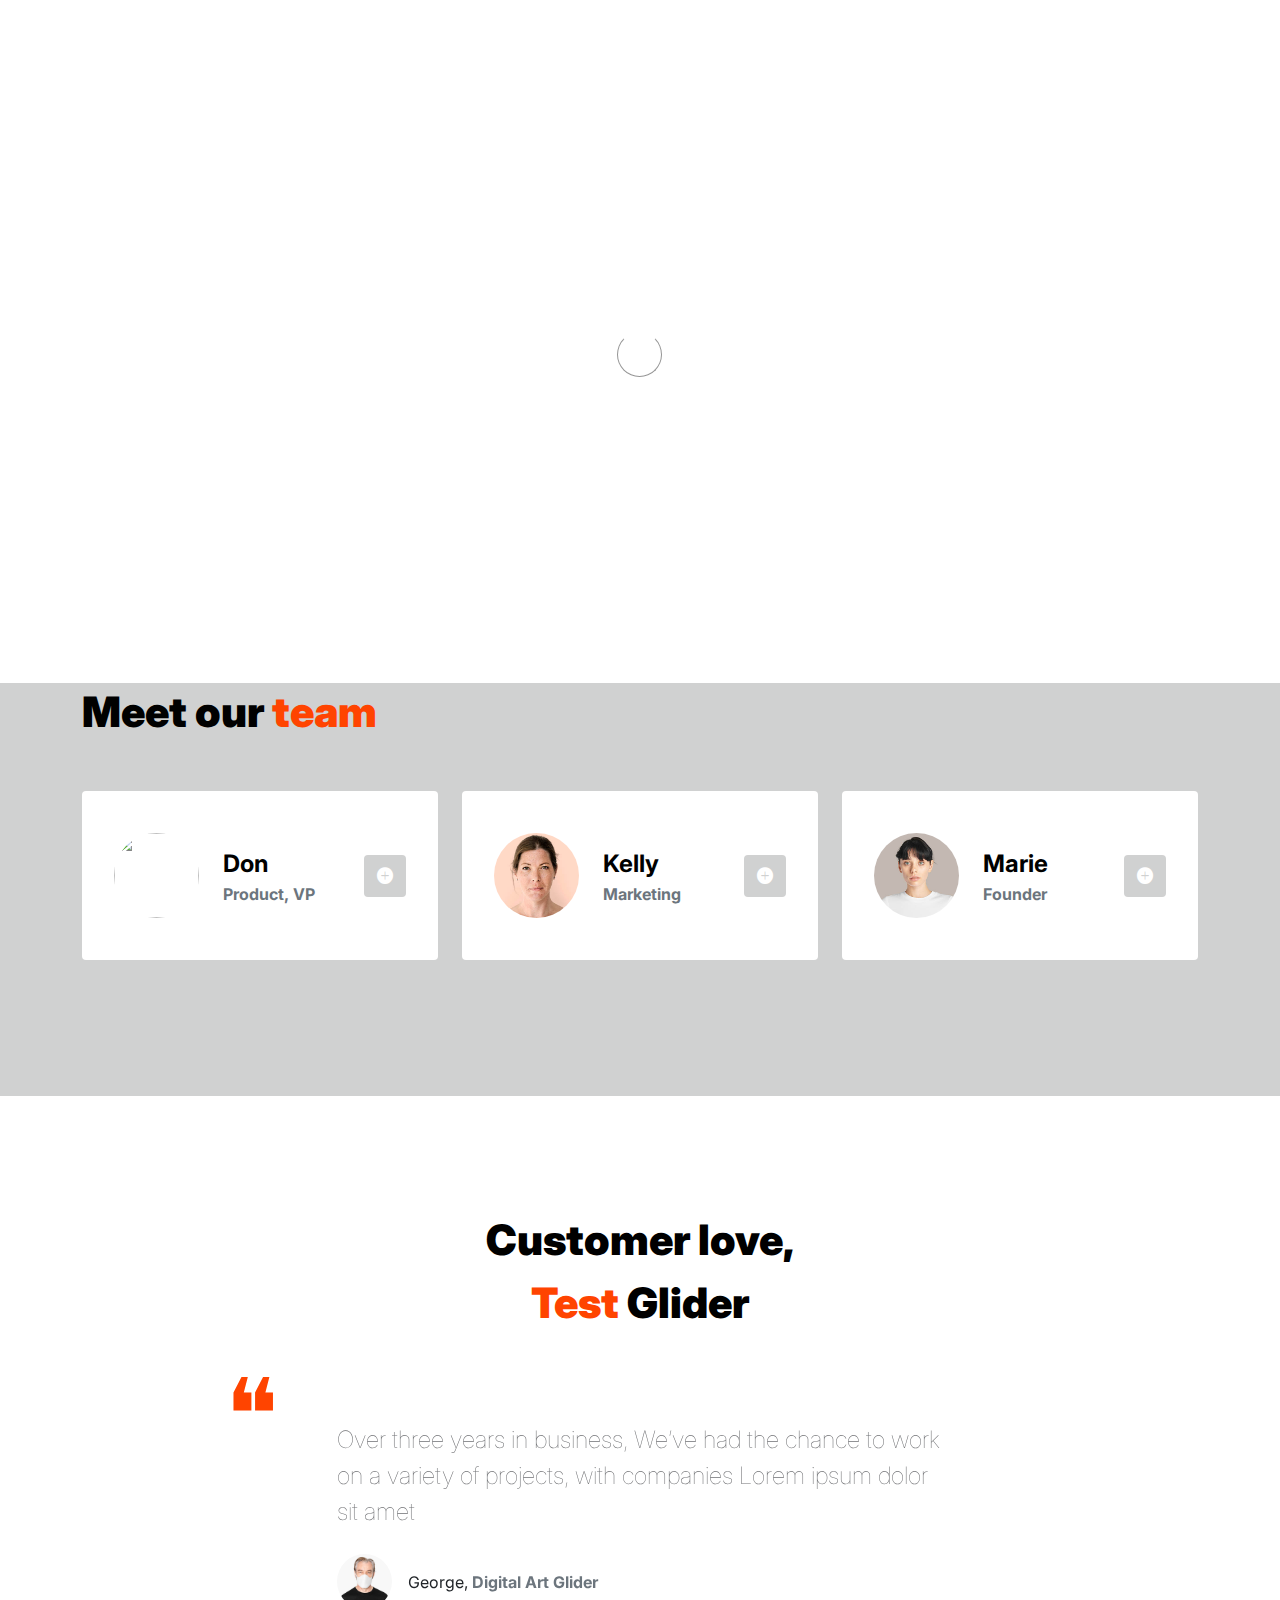
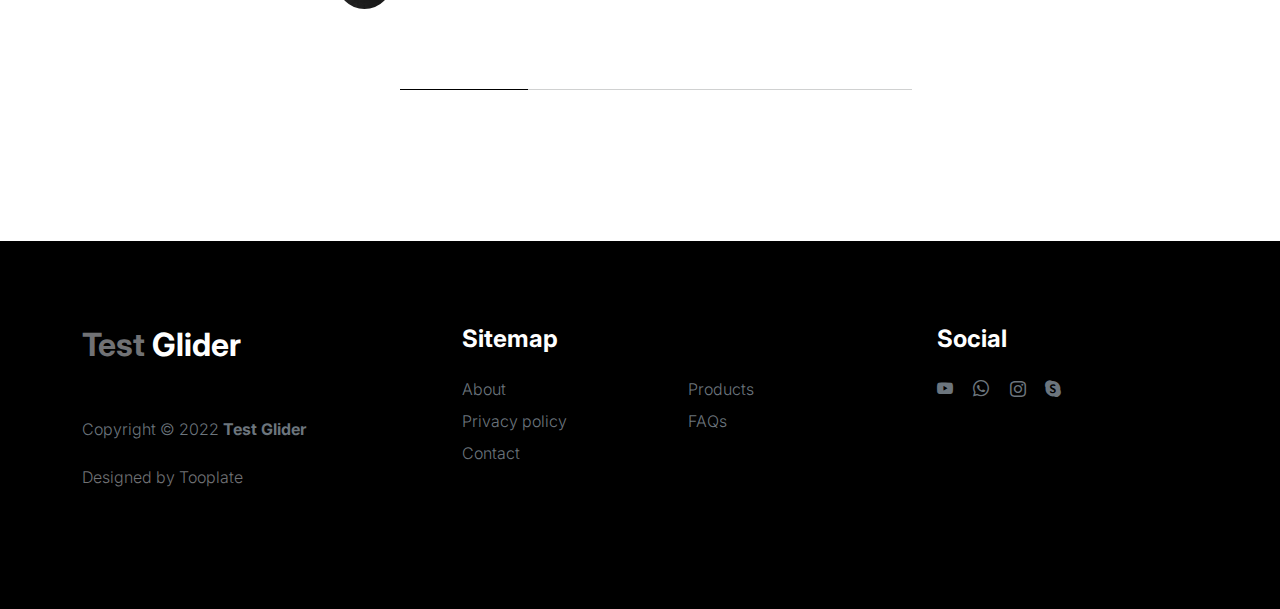
==== about.html @ 8f2f0918 "deneme" ====
<!doctype html>
<html lang="en">
    <head>
        <meta charset="utf-8">
        <meta name="viewport" content="width=device-width, initial-scale=1">

        <meta name="description" content="">
        <meta name="author" content="">

        <title>Tooplate's Test Glider - About Page</title>

        <!-- CSS FILES -->
        <link rel="preconnect" href="https://fonts.googleapis.com">

        <link rel="preconnect" href="https://fonts.gstatic.com" crossorigin>

        <link href="https://fonts.googleapis.com/css2?family=Inter:wght@100;300;400;700;900&display=swap" rel="stylesheet">

        <link href="css/bootstrap.min.css" rel="stylesheet">
        <link href="css/bootstrap-icons.css" rel="stylesheet">

        <link rel="stylesheet" href="css/slick.css"/>

        <link href="css/test-glider.css" rel="stylesheet">
        
<!--

Tooplate 2127 Test Glider

https://www.tooplate.com/view/2127-Test-Glider

-->
    </head>
    
    <body>

        <section class="preloader">
            <div class="spinner">
                <span class="sk-inner-circle"></span>
            </div>
        </section>
    
        <main>

            <nav class="navbar navbar-expand-lg">
                <div class="container">
                    <button class="navbar-toggler" type="button" data-bs-toggle="collapse" data-bs-target="#navbarNav" aria-controls="navbarNav" aria-expanded="false" aria-label="Toggle navigation">
                        <span class="navbar-toggler-icon"></span>
                    </button>

                    <a class="navbar-brand" href="index.html">
                        <strong><span>Test</span> Glider</strong>
                    </a>

                    <div class="d-lg-none">
                        <a href="sign-in.html" class="bi-person custom-icon me-3"></a>

                        <a href="product-detail.html" class="bi-bag custom-icon"></a>
                    </div>

                    <div class="collapse navbar-collapse" id="navbarNav">
                        <ul class="navbar-nav mx-auto">
                            <li class="nav-item">
                                <a class="nav-link" href="index.html">Home</a>
                            </li>

                            <li class="nav-item">
                                <a class="nav-link active" href="about.html">Story</a>
                            </li>

                            <li class="nav-item">
                                <a class="nav-link" href="products.html">Products</a>
                            </li>

                            <li class="nav-item">
                                <a class="nav-link" href="faq.html">FAQs</a>
                            </li>

                            <li class="nav-item">
                                <a class="nav-link" href="contact.html">Contact</a>
                            </li>
                        </ul>

                        <div class="d-none d-lg-block">
                            <a href="sign-in.html" class="bi-person custom-icon me-3"></a>

                            <a href="product-detail.html" class="bi-bag custom-icon"></a>
                        </div>
                    </div>
                </div>
            </nav>

            <header class="site-header section-padding-img site-header-image">
                <div class="container">
                    <div class="row">

                        <div class="col-lg-6 col-12 header-info">
                            <h1>
                                <span class="d-block text-primary">Company</span>
                                <span class="d-block text-dark">Glider</span>
                            </h1>
                        </div>
                    </div>
                </div>

                <img src="images/header/businesspeople-meeting-office-working.jpg" class="header-image img-fluid" alt="">
            </header>

            <section class="team section-padding">
                <div class="container">
                    <div class="row">

                        <div class="col-12">
                            <h2 class="mb-5">Meet our <span>team</span></h2>
                        </div>

                        <div class="col-lg-4 mb-4 col-12">
                            <div class="team-thumb d-flex align-items-center">
                                <img src="https://www.testglider.com/_next/image?url=%2F_next%2Fstatic%2Fmedia%2Fsuggestion-1.b2f52a28.webp&w=96&q=75" class="img-fluid custom-circle-image team-image me-4" alt="">

                                <div class="team-info">
                                    <h5 class="mb-0">Don</h5>
                                    <strong class="text-muted">Product, VP</strong>

                                    <!-- Button trigger modal -->
                                    <button type="button" class="btn custom-modal-btn" data-bs-toggle="modal" data-bs-target="#don">
                                      <i class="bi-plus-circle-fill"></i>
                                    </button>

                                </div>
                            </div>
                        </div>

                        <div class="col-lg-4 mb-4 col-12">
                            <div class="team-thumb d-flex align-items-center">
                                <img src="images/people/portrait-british-woman.jpeg" class="img-fluid custom-circle-image team-image me-4" alt="">

                                <div class="team-info">
                                    <h5 class="mb-0">Kelly</h5>
                                    <strong class="text-muted">Marketing</strong>

                                    <!-- Button trigger modal -->
                                    <button type="button" class="btn custom-modal-btn" data-bs-toggle="modal" data-bs-target="#kelly">
                                      <i class="bi-plus-circle-fill"></i>
                                    </button>
                                </div>
                            </div>
                        </div>

                        <div class="col-lg-4 mb-lg-0 mb-4 col-12">
                            <div class="team-thumb d-flex align-items-center">
                                <img src="images/people/beautiful-woman-face-portrait-brown-background.jpeg" class="img-fluid custom-circle-image team-image me-4" alt="">

                                <div class="team-info">
                                    <h5 class="mb-0">Marie</h5>
                                    <strong class="text-muted">Founder</strong>

                                    <!-- Button trigger modal -->
                                    <button type="button" class="btn custom-modal-btn" data-bs-toggle="modal" data-bs-target="#marie">
                                      <i class="bi-plus-circle-fill"></i>
                                    </button>
                                </div>
                            </div>
                        </div>

                    </div>
                </div>
            </section>

            <section class="testimonial section-padding">
                <div class="container">
                    <div class="row">

                        <div class="col-lg-9 mx-auto col-11">
                            <h2 class="text-center">Customer love, <br> <span>Test</span> Glider</h2>

                            <div class="slick-testimonial">
                                <div class="slick-testimonial-caption">
                                    <p class="lead">Over three years in business, We’ve had the chance to work on a variety of projects, with companies Lorem ipsum dolor sit amet</p>

                                    <div class="slick-testimonial-client d-flex align-items-center mt-4">
                                        <img src="images/people/senior-man-wearing-white-face-mask-covid-19-campaign-with-design-space.jpeg" class="img-fluid custom-circle-image me-3" alt="">

                                        <span>George, <strong class="text-muted">Digital Art Glider</strong></span>
                                    </div>
                                </div>

                                <div class="slick-testimonial-caption">
                                    <p class="lead">Over three years in business, We’ve had the chance to work on a variety of projects, with companies Lorem ipsum dolor sit amet</p>

                                    <div class="slick-testimonial-client d-flex align-items-center mt-4">
                                        <img src="images/people/beautiful-woman-face-portrait-brown-background.jpeg" class="img-fluid custom-circle-image me-3" alt="">

                                        <span>Sandar, <strong class="text-muted">Zoom Glider Idea</strong></span>
                                    </div>
                                </div>

                                <div class="slick-testimonial-caption">
                                    <p class="lead">Over three years in business, We’ve had the chance to work on a variety of projects, with companies Lorem ipsum dolor sit amet</p>

                                    <div class="slick-testimonial-client d-flex align-items-center mt-4">
                                        <img src="images/people/portrait-british-woman.jpeg" class="img-fluid custom-circle-image me-3" alt="">

                                        <span>Marie, <strong class="text-muted">Art Glider Design</strong></span>
                                    </div>
                                </div>

                                <div class="slick-testimonial-caption">
                                    <p class="lead">Over three years in business, We’ve had the chance to work on a variety of projects, with companies Lorem ipsum dolor sit amet</p>

                                    <div class="slick-testimonial-client d-flex align-items-center mt-4">
                                        <img src="images/people/woman-wearing-mask-face-closeup-covid-19-green-background.jpeg" class="img-fluid custom-circle-image me-3" alt="">

                                        <span>Catherine, <strong class="text-muted">Dress Glider</strong></span>
                                    </div>
                                </div>
                            </div>
                        </div>

                    </div>
                </div>
            </section>

        </main>

        <footer class="site-footer">
            <div class="container">
                <div class="row">

                    <div class="col-lg-3 col-10 me-auto mb-4">
                        <h4 class="text-white mb-3"><a href="index.html">Test</a> Glider</h4>
                        <p class="copyright-text text-muted mt-lg-5 mb-4 mb-lg-0">Copyright © 2022 <strong>Test Glider</strong></p>
                        <br>
                        <p class="copyright-text">Designed by <a href="https://www.tooplate.com/" target="_blank">Tooplate</a></p>
                    </div>

                    <div class="col-lg-5 col-8">
                        <h5 class="text-white mb-3">Sitemap</h5>

                        <ul class="footer-menu d-flex flex-wrap">
                            <li class="footer-menu-item"><a href="about.html" class="footer-menu-link">About</a></li>

                            <li class="footer-menu-item"><a href="#" class="footer-menu-link">Products</a></li>

                            <li class="footer-menu-item"><a href="#" class="footer-menu-link">Privacy policy</a></li>

                            <li class="footer-menu-item"><a href="#" class="footer-menu-link">FAQs</a></li>

                            <li class="footer-menu-item"><a href="#" class="footer-menu-link">Contact</a></li>
                        </ul>
                    </div>

                    <div class="col-lg-3 col-4">
                        <h5 class="text-white mb-3">Social</h5>

                        <ul class="social-icon">

                            <li><a href="#" class="social-icon-link bi-youtube"></a></li>

                            <li><a href="#" class="social-icon-link bi-whatsapp"></a></li>

                            <li><a href="#" class="social-icon-link bi-instagram"></a></li>

                            <li><a href="#" class="social-icon-link bi-skype"></a></li>
                        </ul>
                    </div>

                </div>
            </div>
        </footer>

        <!-- TEAM MEMBER MODAL -->
        <div class="modal fade" id="don" tabindex="-1" aria-labelledby="exampleModalLabel" aria-hidden="true">
            <div class="modal-dialog modal-dialog-centered modal-lg">
                <div class="modal-content border-0">
                    <div class="modal-header flex-column">
                        <h3 class="modal-title" id="exampleModalLabel">Don Haruko</h3>

                        <h6 class="text-muted">Product, VP</h6>

                        <button type="button" class="btn-close" data-bs-dismiss="modal" aria-label="Close"></button>
                    </div>

                    <div class="modal-body">
                        <h5 class="mb-4">Over three years in business had the chance to work on variety of projects, with companies</h5>

                        <div class="row mb-4">
                            <div class="col-lg-6 col-12">
                                <p>Lorem ipsum dolor sit amet, consectetur adipiscing elit, sed do eiusmod tempor incididunt ut labore et dolore magna aliqua.</p>
                            </div>

                            <div class="col-lg-6 col-12">
                                <p>Incididunt ut labore et dolore magna aliqua. Quis ipsum suspendisse commodo viverra.</p>
                            </div>
                        </div>

                        <ul class="social-icon">
                            <li class="me-3"><strong>Where to find?</strong></li>

                            <li><a href="#" class="social-icon-link bi-youtube"></a></li>

                            <li><a href="#" class="social-icon-link bi-whatsapp"></a></li>

                            <li><a href="#" class="social-icon-link bi-instagram"></a></li>
                        </ul>
                    </div>
                </div>

            </div>
        </div>

        <!-- TEAM MEMBER MODAL -->
        <div class="modal fade" id="kelly" tabindex="-1" aria-labelledby="exampleModalLabel" aria-hidden="true">
            <div class="modal-dialog modal-dialog-centered modal-lg">
                <div class="modal-content border-0">
                    <div class="modal-header flex-column">
                        <h3 class="modal-title" id="exampleModalLabel">Kelly Lisa</h3>

                        <h6 class="text-muted">Global, Head of Marketing</h6>

                        <button type="button" class="btn-close" data-bs-dismiss="modal" aria-label="Close"></button>
                    </div>

                    <div class="modal-body">
                        <h5 class="mb-4">Over three years in business had the chance to work on variety of projects, with companies</h5>

                        <div class="row mb-4">
                            <div class="col-lg-6 col-12">
                                <p>Lorem ipsum dolor sit amet, consectetur adipiscing elit, sed do eiusmod tempor incididunt ut labore et dolore magna aliqua.</p>
                            </div>

                            <div class="col-lg-6 col-12">
                                <p>Incididunt ut labore et dolore magna aliqua. Quis ipsum suspendisse commodo viverra.</p>
                            </div>
                        </div>

                        <ul class="social-icon">
                            <li class="me-3"><strong>Where to find?</strong></li>

                            <li><a href="#" class="social-icon-link bi-facebook"></a></li>

                            <li><a href="#" class="social-icon-link bi-instagram"></a></li>
                        </ul>
                    </div>
                </div>

            </div>
        </div>

        <!-- TEAM MEMBER MODAL -->
        <div class="modal fade" id="marie" tabindex="-1" aria-labelledby="exampleModalLabel" aria-hidden="true">
            <div class="modal-dialog modal-dialog-centered modal-lg">
                <div class="modal-content border-0">
                    <div class="modal-header flex-column">
                        <h3 class="modal-title" id="exampleModalLabel">Marie Sam</h3>

                        <h6 class="text-muted">Founder & CEO</h6>

                        <button type="button" class="btn-close" data-bs-dismiss="modal" aria-label="Close"></button>
                    </div>

                    <div class="modal-body">
                        <h5 class="mb-4">Over three years in business had the chance to work on variety of projects, with companies</h5>

                        <div class="row mb-4">
                            <div class="col-lg-6 col-12">
                                <p>Lorem ipsum dolor sit amet, consectetur adipiscing elit, sed do eiusmod tempor incididunt ut labore et dolore magna aliqua.</p>
                            </div>

                            <div class="col-lg-6 col-12">
                                <p>Incididunt ut labore et dolore magna aliqua. Quis ipsum suspendisse commodo viverra.</p>
                            </div>
                        </div>

                        <ul class="social-icon">
                            <li class="me-3"><strong>Where to find?</strong></li>

                            <li><a href="#" class="social-icon-link bi-twitter"></a></li>

                            <li><a href="#" class="social-icon-link bi-linkedin"></a></li>

                            <li><a href="#" class="social-icon-link bi-envelope"></a></li>
                        </ul>
                    </div>
                </div>

            </div>
        </div>

        <!-- JAVASCRIPT FILES -->
        <script src="js/jquery.min.js"></script>
        <script src="js/bootstrap.bundle.min.js"></script>
        <script src="js/Headroom.js"></script>
        <script src="js/jQuery.headroom.js"></script>
        <script src="js/slick.min.js"></script>
        <script src="js/custom.js"></script>

    </body>
</html>
---- css/test-glider.css ----
/*

Tooplate 2127 Test Glider

https://www.tooplate.com/view/2127-Test-Glider

*/


/*---------------------------------------
  CUSTOM PROPERTIES ( VARIABLES )             
-----------------------------------------*/
:root {
  --white-color:                #FFFFFF;
  --primary-color:              #FF4400;
  --section-bg-color:           #f0f8ff;
  --dark-color:                 #000000;
  --grey-color:                 #d0d1d1;
  --p-color:                    #717275;

  --body-font-family:           'Inter', sans-serif;

  --h5-font-size:               24px;
  --p-font-size:                20px;
  --copyright-text-font-size:   16px;
  --product-link-font-size:     14px;
  --custom-link-font-size:      12px;

  --font-weight-thin:           100;
  --font-weight-light:          300;
  --font-weight-normal:         400;
  --font-weight-bold:           700;
  --font-weight-black:          900;
}

body,
html {
  height: 100%;
}

html {
  scroll-behavior: smooth;
}

@media screen and (prefers-reduced-motion: reduce) {
  html {
    scroll-behavior: auto;
  }
}

body {
    background: var(--white-color);
    font-family: var(--body-font-family);    
    position: relative;
}

/*---------------------------------------
  TYPOGRAPHY               
-----------------------------------------*/

h2,
h3,
h4,
h5,
h6 {
  color: var(--dark-color);
  line-height: inherit;
}

h1,
h2,
h3,
h4,
h5,
h6 {
  font-weight: var(--font-weight-bold);
}

h1,
h2 {
  font-weight: var(--font-weight-black);
}

h1 {
  font-size: 64px;
  line-height: normal;
}

h2 {
  font-size: 42px;
}

h3 {
  font-size: 36px;
}

h4 {
  font-size: 32px;
}

h5 {
  font-size: 24px;
}

h6 {
  font-size: 20px;
}

p {
  color: var(--p-color);
  font-size: var(--p-font-size);
  font-weight: var(--font-weight-light);
}

a, 
button {
  touch-action: manipulation;
  transition: all 0.3s;
}

a {
  color: var(--p-color);
  text-decoration: none;
}

a:hover {
  color: var(--primary-color);
}

.text-primary {
  color: var(--primary-color) !important;
}

::selection {
  background: var(--primary-color);
  color: var(--white-color);
}

/*---------------------------------------
  CUSTOM LINK               
-----------------------------------------*/
.custom-link {
  color: var(--p-color);
  font-size: var(--custom-link-font-size);
  font-weight: var(--font-weight-bold);
  text-transform: uppercase;
  position: relative;
}

.custom-link i {
  position: absolute;
  opacity: 0;
  bottom: 0;
  left: 100%;
  transition: all 0.3s;
  line-height: normal;
}

.custom-link:hover i {
  opacity: 1;
  left: 101%;
}

.lead {
  font-size: 1.5rem;
  font-weight: var(--font-weight-thin);
}

b,
strong {
  font-weight: var(--font-weight-bold);
}

/*---------------------------------------
  PRE LOADER               
-----------------------------------------*/
.preloader {
  position: fixed;
  top: 0;
  left: 0;
  width: 100%;
  height: 100%;
  z-index: 99999;
  display: flex;
  flex-flow: row nowrap;
  justify-content: center;
  align-items: center;
  background: none repeat scroll 0 0 var(--white-color);
}

.spinner {
  border: 1px solid transparent;
  border-radius: 5px;
  position: relative;
}

.spinner::before {
  content: '';
  box-sizing: border-box;
  position: absolute;
  top: 50%;
  left: 50%;
  width: 45px;
  height: 45px;
  margin-top: -10px;
  margin-left: -23px;
  border-radius: 50%;
  border: 1px solid #959595;
  border-top-color: var(--white-color);
  animation: spinner .9s linear infinite;
}

@keyframes spinner {
  to {transform: rotate(360deg);}
}

/*---------------------------------------
  CUSTOM BUTTON & ICON              
-----------------------------------------*/
.custom-btn {
  background: var(--dark-color);
  border-radius: 50px;
  color: var(--white-color);
  font-size: var(--copyright-text-font-size);
  text-transform: uppercase;
  padding: 16.50px 20px;
}

.social-btn {
  background: transparent;
  border: 1px solid var(--grey-color);
  color: var(--dark-color);
  text-transform: none;
}

.social-btn:hover {
  border-color: transparent;
}

.cart-form-select {
  border-radius: 0;
  padding-top: 15px;
  padding-bottom: 15px;
}

.cart-btn {
  border-radius: 0;
  width: 100%;
  font-size: var(--product-link-font-size);
}

.custom-btn:hover,
.slick-slideshow .custom-btn:hover {
  background: var(--primary-color);
  color: var(--white-color);
}

.custom-icon {
  color: var(--p-color);
  font-size: 24px;
}

.custom-icon {
  display: inline-block;
  vertical-align: middle;
}

.bi-bag.custom-icon {
  font-size: 17px;
}

.featured-icon {
  color: var(--grey-color);
  font-size: 52px;
}

/*---------------------------------------
  DIV SEPARATOR               
-----------------------------------------*/
.div-separator {
  position: relative;
}

.div-separator::before {
  content: "";
  height: 1px;
  background: var(--grey-color);
  display: block;
  width: 100%;
}

.div-separator span {
  position: absolute;
  top: 50%;
  margin-left: -22.5px;
  left: 50%;
  text-align: center;
  background: var(--white-color);
  margin-top: -11px;
  color: var(--dark-color);
  font-weight: var(--font-weight-bold);
  font-size: 14px;
  width: 35px;
  text-transform: uppercase;
}

/*---------------------------------------
  FULL IMAGE               
-----------------------------------------*/
.full-image-img {
  display: block;
  position: absolute;
  z-index: -1;
  right: 0;
  width: 100%;
  bottom: -120px;
  min-width: 650px;
}

@media (min-width: 1600px) {
  .full-image-img {
    bottom: -200px;
  }
}

/*---------------------------------------
  NAVIGATION               
-----------------------------------------*/
.navbar {
  background: var(--white-color);
  position: fixed;
  top: 0;
  right: 0;
  left: 0;
  padding: 25px 0;
  z-index: 2;
  will-change: transform;
  transition: transform 300ms linear;
}

.navbar span, h2 span, h4 span {
	color: var(--primary-color);
}

.navbar.headroom--not-top {
  padding: 20px 0;
}

.headroom--pinned {
  transform: translate(0, 0);
}

.headroom--unpinned {
  transform: translate(0, -150%);
}

.navbar-brand {
  color: var(--dark-color);
  font-size: 24px;
  font-weight: var(--font-weight-light);
  margin: 0;
  padding: 0;
}

.navbar-expand-lg .navbar-nav .nav-link {
  display: inline-block;
  padding: 0;
  margin-right: 1.5rem;
  margin-left: 1.5rem;
}

.nav-link {
  color: var(--p-color);
  font-size: 16px;
  position: relative;
}

.navbar .nav-link::after {
  position: absolute;
  top: 100%;
  left: 0;
  width: 100%;
  height: 2px;
  background: var(--grey-color);
  content: '';
  opacity: 0;
  -webkit-transition: opacity 0.3s, -webkit-transform 0.3s;
  -moz-transition: opacity 0.3s, -moz-transform 0.3s;
  transition: opacity 0.3s, transform 0.3s;
  -webkit-transform: translateY(10px);
  -moz-transform: translateY(10px);
  transform: translateY(10px);
}

.navbar .nav-link.active::after, 
.navbar .nav-link:hover::after {
  opacity: 1;
  -webkit-transform: translateY(0px);
  -moz-transform: translateY(0px);
  transform: translateY(0px);
}

.navbar .nav-link.active,
.navbar .nav-link:hover {
  color: var(--primary-color);
}

.nav-link:focus, 
.nav-link:hover {
  color: var(--p-color);
}

.navbar-toggler {
  border: 0;
  padding: 0;
  cursor: pointer;
  margin: 0;
  width: 30px;
  height: 35px;
  outline: none;
}

.navbar-toggler:focus {
  outline: none;
  box-shadow: none;
}

.navbar-toggler[aria-expanded="true"] .navbar-toggler-icon {
  background: transparent;
}

.navbar-toggler[aria-expanded="true"] .navbar-toggler-icon:before,
.navbar-toggler[aria-expanded="true"] .navbar-toggler-icon:after {
  transition: top 300ms 50ms ease, -webkit-transform 300ms 350ms ease;
  transition: top 300ms 50ms ease, transform 300ms 350ms ease;
  transition: top 300ms 50ms ease, transform 300ms 350ms ease, -webkit-transform 300ms 350ms ease;
  top: 0;
}

.navbar-toggler[aria-expanded="true"] .navbar-toggler-icon:before {
  transform: rotate(45deg);
}

.navbar-toggler[aria-expanded="true"] .navbar-toggler-icon:after {
  transform: rotate(-45deg);
}

.navbar-toggler .navbar-toggler-icon {
  background: var(--dark-color);
  transition: background 10ms 300ms ease;
  display: block;
  width: 30px;
  height: 2px;
  position: relative;
}

.navbar-toggler .navbar-toggler-icon::before,
.navbar-toggler .navbar-toggler-icon::after {
  transition: top 300ms 350ms ease, -webkit-transform 300ms 50ms ease;
  transition: top 300ms 350ms ease, transform 300ms 50ms ease;
  transition: top 300ms 350ms ease, transform 300ms 50ms ease, -webkit-transform 300ms 50ms ease;
  position: absolute;
  right: 0;
  left: 0;
  background: var(--dark-color);
  width: 30px;
  height: 2px;
  content: '';
}

.navbar-toggler .navbar-toggler-icon:before {
  top: -8px;
}

.navbar-toggler .navbar-toggler-icon:after {
  top: 8px;
}

/*---------------------------------------
  SITE HEADER              
-----------------------------------------*/
.site-header {
  background-color: var(--section-bg-color);
  position: relative;
  overflow: hidden;
  margin-top: 86px;
}

.site-header.section-padding {
  padding-top: 7rem;
  padding-bottom: 7rem;
}

.site-header.section-padding-img {
  padding-top: 10rem;
  padding-bottom: 10rem;
}

.header-image {
  position: absolute;
  top: 0;
  right: 0;
  width: 50%;
  height: 100%;
  object-fit: cover;
}

/*---------------------------------------
  SLICK SLIDESHOW               
-----------------------------------------*/
@media (min-width: 992px) {
  .slick-slideshow {
    height: 100vh;
  }
}

.slick-slideshow {
  margin-top: 86px;
}

.slick-title {
  color: var(--white-color);
}

.slick-custom {
  position: relative;
}

.slick-custom img {
  width: 100%;
  object-fit: cover;
}

.slick-bottom {
  background: linear-gradient(to top, var(--dark-color), transparent 90%);
  position: absolute;
  z-index: 2;
  bottom: 0;
  right: 0;
  left: 0;
  width: 100%;
  height: 100%;
}

.slick-bottom .container {
  position: absolute;
  top: 40%;
  left: 50%;
  transform: translate(-50%, -40%);
}

.slick-overlay {
  background: linear-gradient(to top, #000, transparent 120%);
  position: absolute;
  top: 0;
  right: 0;
  bottom: 0;
  left: 0;
}

.slick-slideshow .custom-btn {
  font-weight: var(--font-weight-bold);
  display: inline-block;
  padding-right: 32px;
  padding-left: 32px;
}

@media (min-width: 576px) {
  .slick-slideshow .slick-dots {
    max-width: 540px;
  }
}

@media (min-width: 768px) {
  .slick-slideshow .slick-dots {
    max-width: 720px;
  }
}

@media (min-width: 992px) {
  .slick-slideshow .slick-dots {
    max-width: 960px;
  }
}

@media (min-width: 1200px) {
  .slick-slideshow .slick-dots {
    max-width: 1140px;
  }
}

@media (min-width: 1400px) {
  .slick-slideshow .slick-dots {
    max-width: 1320px;
  }
}

.slick-slideshow .slick-dots {
  position: absolute;
  z-index: 2;
  top: 50%;
  left: 0;
  right: 0;
  transform: translate(0, -50%);
  margin: 0 auto;
  padding: 0;
}

.slick-slideshow .slick-dots li {
  background: transparent;
  border: 5px solid rgba(255, 255, 255, 0.35);
  border-radius: 100%;
  display: block;
  width: 30px;
  height: 30px;
  margin: 10px;
  padding: 5px;
  margin-left: auto;
  cursor: pointer;
}

.slick-slideshow .slick-dots button {
  background: transparent;
  border: none;
  color: transparent;
  display: block;
  width: 100%;
  height: 0;
  margin: 0;
  padding: 0;
  outline: none;
  height: 0;
}

.slick-slideshow .slick-dots li:hover,
.slick-slideshow .slick-dots .slick-active {
  background: var(--white-color);
}

/*---------------------------------------
  CUSTOM CIRCLE IMAGES               
-----------------------------------------*/

.custom-circle-image {
  border-radius: 100px;
  width: 55px;
  height: 55px;
}

.custom-circle-image.team-image {
  width: 85px;
  height: 85px;
}

/*---------------------------------------
  TESTIMONIAL               
-----------------------------------------*/
.slick-testimonial .slick-list,
.slick-testimonial .slick-track {
  height: 100%;
}

.slick-testimonial {
  margin: auto;
}

.slick-testimonial-caption {
  quotes: '❝' '❞';
  position: relative;
  padding: 5rem 7rem;
}

.slick-testimonial-caption::before {
  content: open-quote;
  display: inline-block;
  color: var(--primary-color);
  font-family: auto;
  font-size: 100px;
  height: 0;
  position: absolute;
  top: 0;
  left: 0;
}

.slick-testimonial .slick-dots {
  text-align: center;
}

.slick-testimonial .slick-dots li {
  background: var(--grey-color);
  display: inline-block;
  vertical-align: top;
  width: 16%;
  height: 1px;
}

.slick-testimonial .slick-dots button {
  background: transparent;
  border: none;
  color: transparent;
  display: block;
  width: 100%;
  height: 0;
  margin: 0;
  padding: 0;
}

.slick-testimonial .slick-dots li:hover,
.slick-testimonial .slick-dots .slick-active {
  background: var(--dark-color);
}

/*---------------------------------------
  SECTION               
-----------------------------------------*/
section {
  content-visibility: auto;
  contain-intrinsic-size: 700px;
}

.section-padding {
  padding-top: 7rem;
  padding-bottom: 7rem;
}

.featured {
  background: var(--section-bg-color);
}

/*---------------------------------------
  ABOUT               
-----------------------------------------*/
.about .nav-pills .nav-item {
  width: 100%;
}

.about .nav-pills .nav-link {
  color: var(--grey-color);
  font-size: 18px;
  font-weight: var(--font-weight-bold);
  border-left: 1px solid var(--grey-color);
  border-radius: 0;
  padding-right: 0;
}

.about .nav-pills .nav-link:hover,
.about .nav-pills .nav-link.active, 
.about .nav-pills .show>.nav-link {
  background: transparent;
  border-left-color: var(--primary-color);
  color: var(--primary-color);
}

/*---------------------------------------
  FAQ ACCORDION               
-----------------------------------------*/
.accordion-item {
  background-color: transparent;
  border-top: 0;
  border-right: 0;
  border-left: 0;
}

.accordion-button {
  background-color: transparent;
  box-shadow: none;
}

.accordion-button:not(.collapsed) {
  background: transparent;
  box-shadow: none;
}

button:focus:not(:focus-visible) {
  border-color: transparent;
  box-shadow: none;
}

.accordion-body {
  border-top: 1px solid rgba(0,0,0,.125);
}

.accordion-button {
  font-size: 1.5rem;
  font-weight: var(--font-weight-normal);
  padding-top: 1.5rem;
  padding-right: 0;
  padding-bottom: 1.5rem;
  padding-left: 0;
}

.accordion-body {
  padding: 2rem 0;
}

/*---------------------------------------
  TEAM MEMBERS               
-----------------------------------------*/
.team {
  background: var(--grey-color);
}

.team-thumb {
  background: var(--white-color);
  position: relative;
  border-radius: .25rem;
  padding: 42px 32px;
}

.team-info {
  width: 100%;
}

.custom-modal-btn {
  background: var(--grey-color);
  color: var(--white-color);
  position: absolute;
  top: 0;
  right: 0;
  bottom: 0;
  margin: auto 32px;
  width: 42px;
  height: 42px;
}

.modal-body {
  padding: 4rem;
}

.modal-header {
  padding-top: 7rem;
  padding-bottom: 5rem;
}

.modal-header .btn-close {
  position: absolute;
  top: 0;
  right: 0;
  font-size: 24px;
  margin: 32px;
}

#cart-modal .modal-header .btn-close {
  z-index: 2;
  margin: 22px;
}

#cart-modal .modal-header {
  border-bottom: 0;
  padding: 0;
}

#cart-modal .modal-footer {
  padding: 2rem 4rem;
}

/*---------------------------------------
  SKILL - PROGRESS BAR               
-----------------------------------------*/
.skill-thumb strong {
  display: inline-block;
  margin-bottom: 6px;
}

.skill-thumb span {
  color: var(--dark-color);
  font-size: 24px;
  font-weight: var(--font-weight-bold);
}

.skill-thumb .progress {
  background: var(--white-color);
  box-shadow: none;
  border-radius: 100px;
  height: 1px;
  margin-bottom: 16px;
}

.skill-thumb .progress .progress-bar-primary {
  background: var(--grey-color);
}

/*---------------------------------------
  PRODUCT               
-----------------------------------------*/
.front-product {
  background: var(--section-bg-color);
}

.product-thumb {
  background: var(--white-color);
  position: relative;
  transition: all 0.5s ease-out;
}

.product-image {
  transition: all 0.5s ease-out;
}

.product-thumb:hover .product-image {
  box-shadow: 0 1rem 3rem rgba(0,0,0,.175);
}

.product-top {
  position: absolute;
  top: 0;
  right: 0;
  left: 0;
  margin: 20px;
}

.product-info {
  padding: 30px 20px;
}

.product-description,
.product-cart-thumb {
  padding: 0 20px;
}

.product-icon {
  color: var(--white-color);
}

.product-title-link {
  color: var(--dark-color);
}

.product-additional-link {
  display: inline-block;
  vertical-align: top;
  font-size: var(--product-link-font-size);
  margin-top: 32px;
  margin-right: 12px;
}

.product-alert {
  background: var(--white-color);
  color: var(--p-color);
  font-size: var(--custom-link-font-size);
  font-weight: var(--font-weight-bold);
  padding: 3px 10px;
}

.product-p {
  font-size: var(--product-link-font-size);
}

.view-all {
  text-transform: uppercase;
  color: var(--p-color);
  font-size: 13px;
  font-weight: var(--font-weight-bold);
  border-bottom: 2px solid var(--grey-color);
  padding-bottom: 6px;
}

/*---------------------------------------
  CONTACT              
-----------------------------------------*/
.contact-info {
  padding: 40px;
}

.contact-form .form-control {
  border-color: var(--grey-color);
  font-weight: var(--font-weight-normal);
}

.form-floating>label {
  color: var(--grey-color);
  font-weight: var(--font-weight-normal);
}

.contact-form button[type='submit'] {
  background: var(--dark-color);
  border: none;
  border-radius: 100px;
  color: var(--white-color);
  font-weight: var(--font-weight-bold);
  text-transform: uppercase;
  padding: 16px;
}

.contact-form button[type='submit']:hover {
  background: var(--primary-color);
}

/*---------------------------------------
  SITE FOOTER               
-----------------------------------------*/
.site-footer {
  background: var(--dark-color);
  padding-top: 5rem;
  padding-bottom: 5rem;
}

.footer-menu {
  margin: 0;
  padding: 0;
}

.footer-menu-item {
  display: block;
  width: 50%;
}

.footer-menu-link {
  color: #6c757d;
  font-weight: var(--font-weight-light);
  display: inline-block;
  vertical-align: top;
  margin-top: 4px;
  margin-bottom: 4px;
}

.site-footer .social-icon-link {
  margin-top: 4px;
}

.site-footer .social-icon-link:hover,
.footer-menu-link:hover {
  color: var(--white-color);
}

.copyright-text {
  font-size: var(--copyright-text-font-size);
}

/*---------------------------------------
  SOCIAL ICON               
-----------------------------------------*/
.social-icon {
  margin: 0;
  padding: 0;
}

.social-icon li {
  list-style: none;
  display: inline-block;
  vertical-align: top;
}

.social-icon-link {
  color: #6c757d;
  font-size: 1rem;
  display: inline-block;
  vertical-align: top;
  margin-bottom: 4px;
  margin-right: 15px;
}

.social-icon-link:hover {
  color: var(--primary-color);
}

/*---------------------------------------
  RESPONSIVE STYLES               
-----------------------------------------*/
@media screen and (max-width: 1200px) {
  h1 {
    font-size: 62px;
  }
}

@media screen and (max-width: 991px) {
  h1 {
    font-size: 42px;
    margin-bottom: 0;
  }

  h2 {
    font-size: 36px;
  }

  h3 {
    font-size: 32px;
  }

  h4 {
    font-size: 28px;
  }

  h5 {
    font-size: 24px;
  }

  h6 {
    font-size: 20px;
  }

  .lead {
    font-size: 16px;
  }

  .navbar-expand-lg .navbar-nav .nav-link {
    margin-top: 1rem;
  }

  .site-header {
    background-position: bottom;
  }

  #cart-modal .modal-header .btn-close {
    margin: 22px 14px;
  }

  .custom-btn {
    font-size: 14px;
    padding: 13.5px 20px;
  }

  .slick-slideshow .custom-btn {
    padding-right: 27px;
    padding-left: 27px;
  }

  .social-login,
  .div-separator {
    width: 75% !important;
  }

  #cart-modal .modal-footer .row {
    width: 100% !important;
  }

  .site-header.section-padding,
  .section-padding {
    padding-top: 4rem;
    padding-bottom: 4rem;
  }

  .site-header-image.section-padding {
    padding-bottom: 0;
  }

  .header-info {
    padding-top: 50px;
    padding-bottom: 100px;
  }

  .header-image {
    position: relative;
    top: auto;
    bottom: 0;
    left: 0;
    width: auto;
    height: auto;
  }

  .slick-testimonial-caption {
    padding: 6rem 3rem 4rem 3rem;
  }

  .slick-slideshow .slick-dots li {
    width: 25px;
    height: 25px;
  }

  .modal-header {
    padding-top: 6rem;
    padding-bottom: 2rem;
  }

  .modal-body {
    padding: 2rem;
  }

  #cart-modal .modal-footer {
    padding-right: 0;
    padding-left: 0;
  }

  #cart-modal .modal-body {
    padding: 4rem 2rem 2rem 2rem;
  }

  .full-image-img {
    bottom: 0;
  }
}
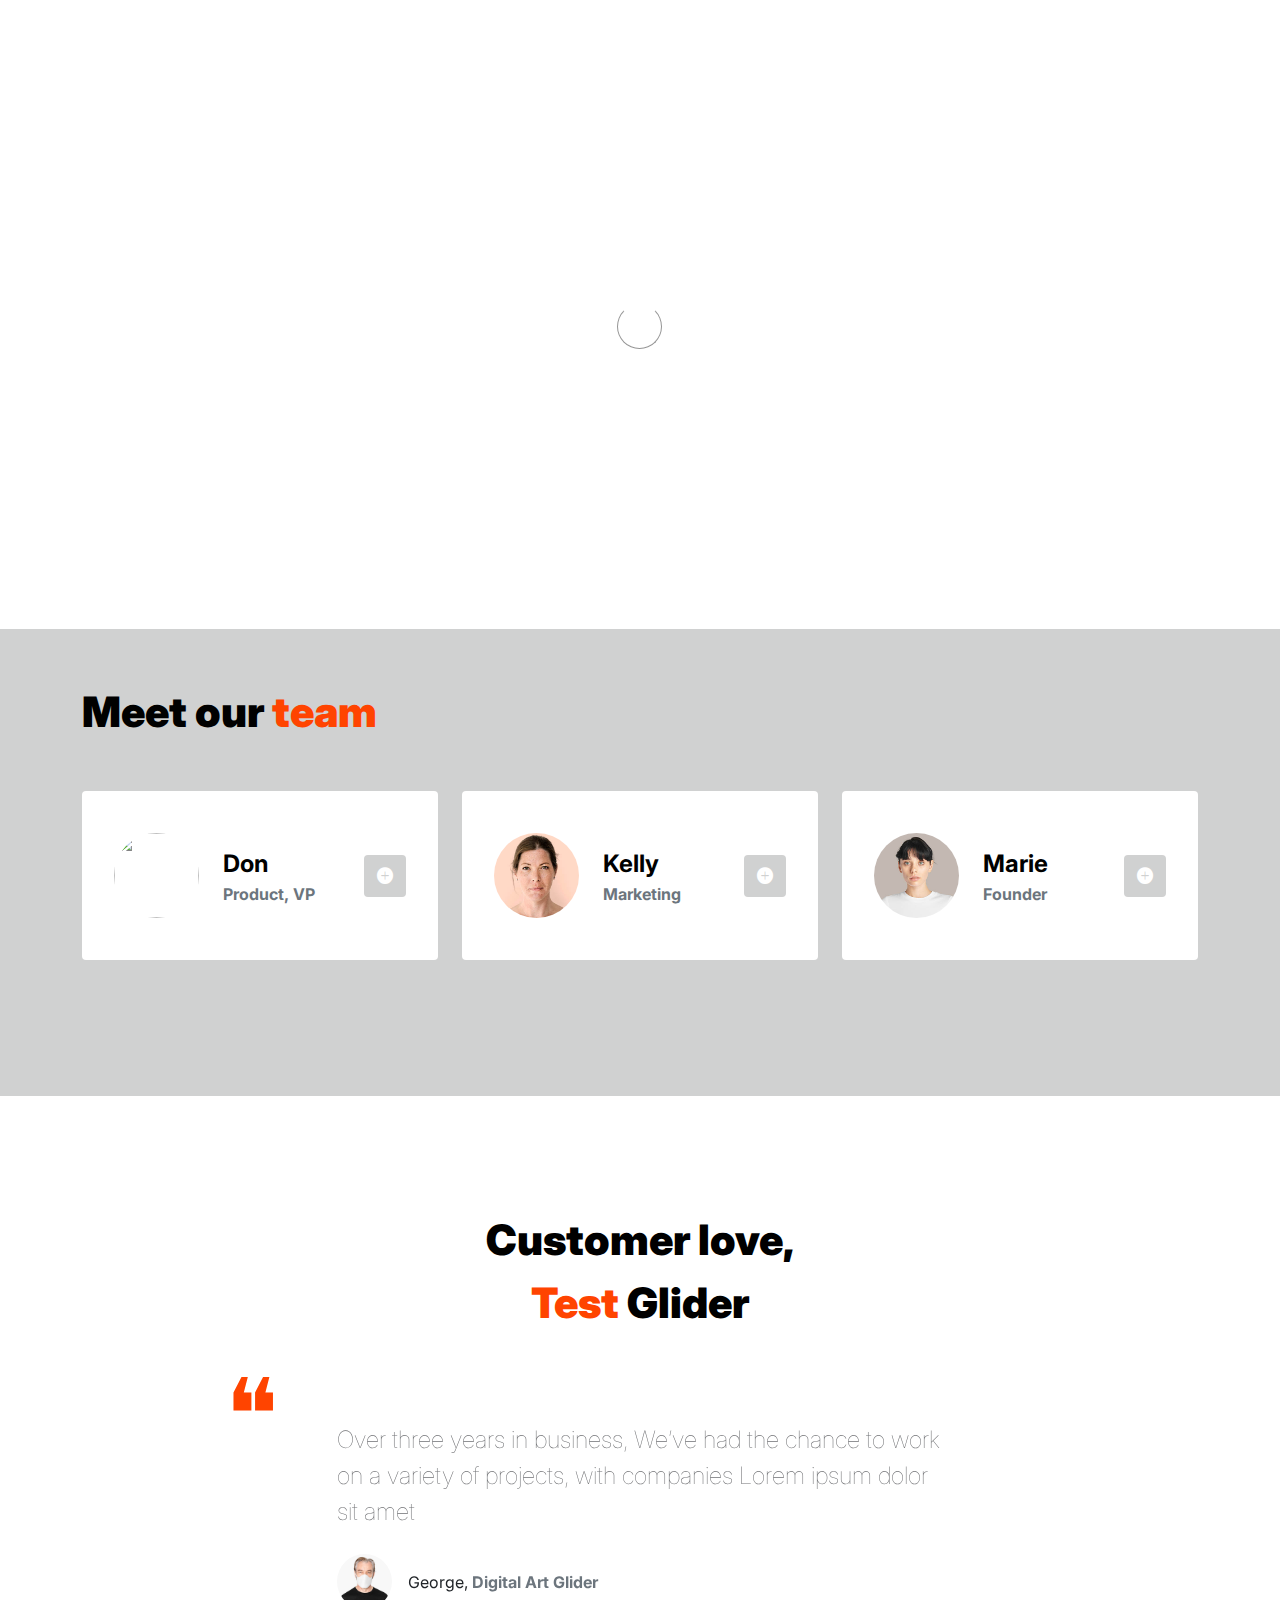
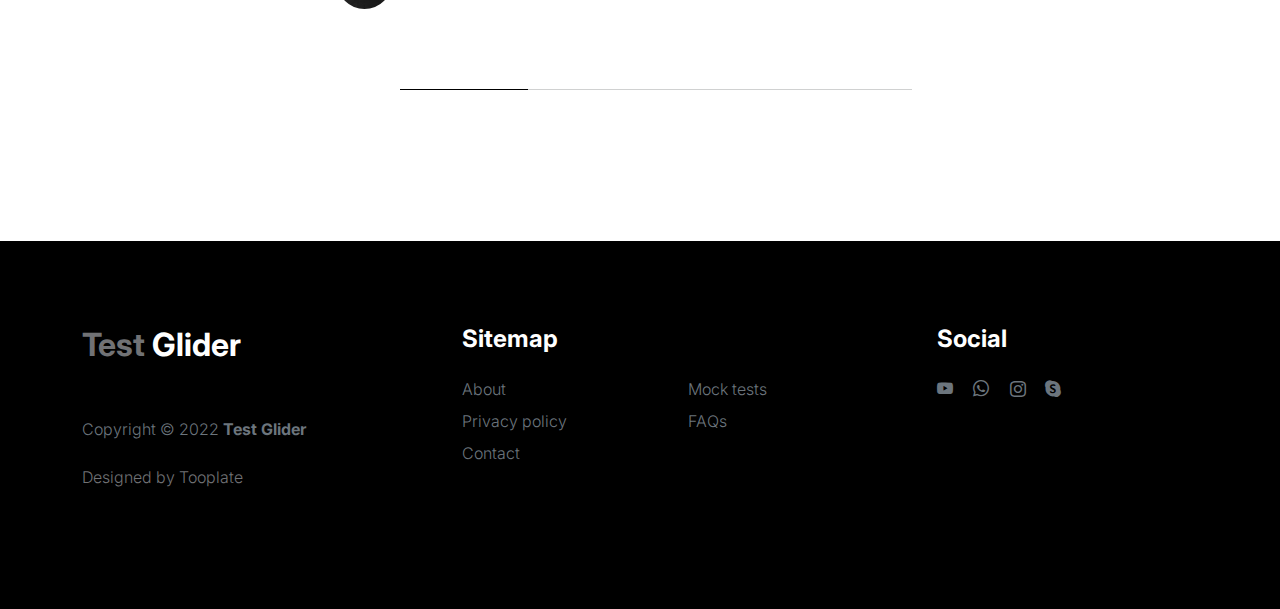
==== commit 49c53622: "slide" ====
--- a/about.html
+++ b/about.html
@@ -7,7 +7,7 @@
         <meta name="description" content="">
         <meta name="author" content="">
 
-        <title>Tooplate's Test Glider - About Page</title>
+        <title>TestGlider - About Page</title>
 
         <!-- CSS FILES -->
         <link rel="preconnect" href="https://fonts.googleapis.com">
@@ -69,7 +69,7 @@
                             </li>
 
                             <li class="nav-item">
-                                <a class="nav-link" href="products.html">Products</a>
+                                <a class="nav-link" href="products.html">Mock Tests</a>
                             </li>
 
                             <li class="nav-item">
@@ -240,7 +240,7 @@
                         <ul class="footer-menu d-flex flex-wrap">
                             <li class="footer-menu-item"><a href="about.html" class="footer-menu-link">About</a></li>
 
-                            <li class="footer-menu-item"><a href="#" class="footer-menu-link">Products</a></li>
+                            <li class="footer-menu-item"><a href="#" class="footer-menu-link">Mock tests</a></li>
 
                             <li class="footer-menu-item"><a href="#" class="footer-menu-link">Privacy policy</a></li>
 
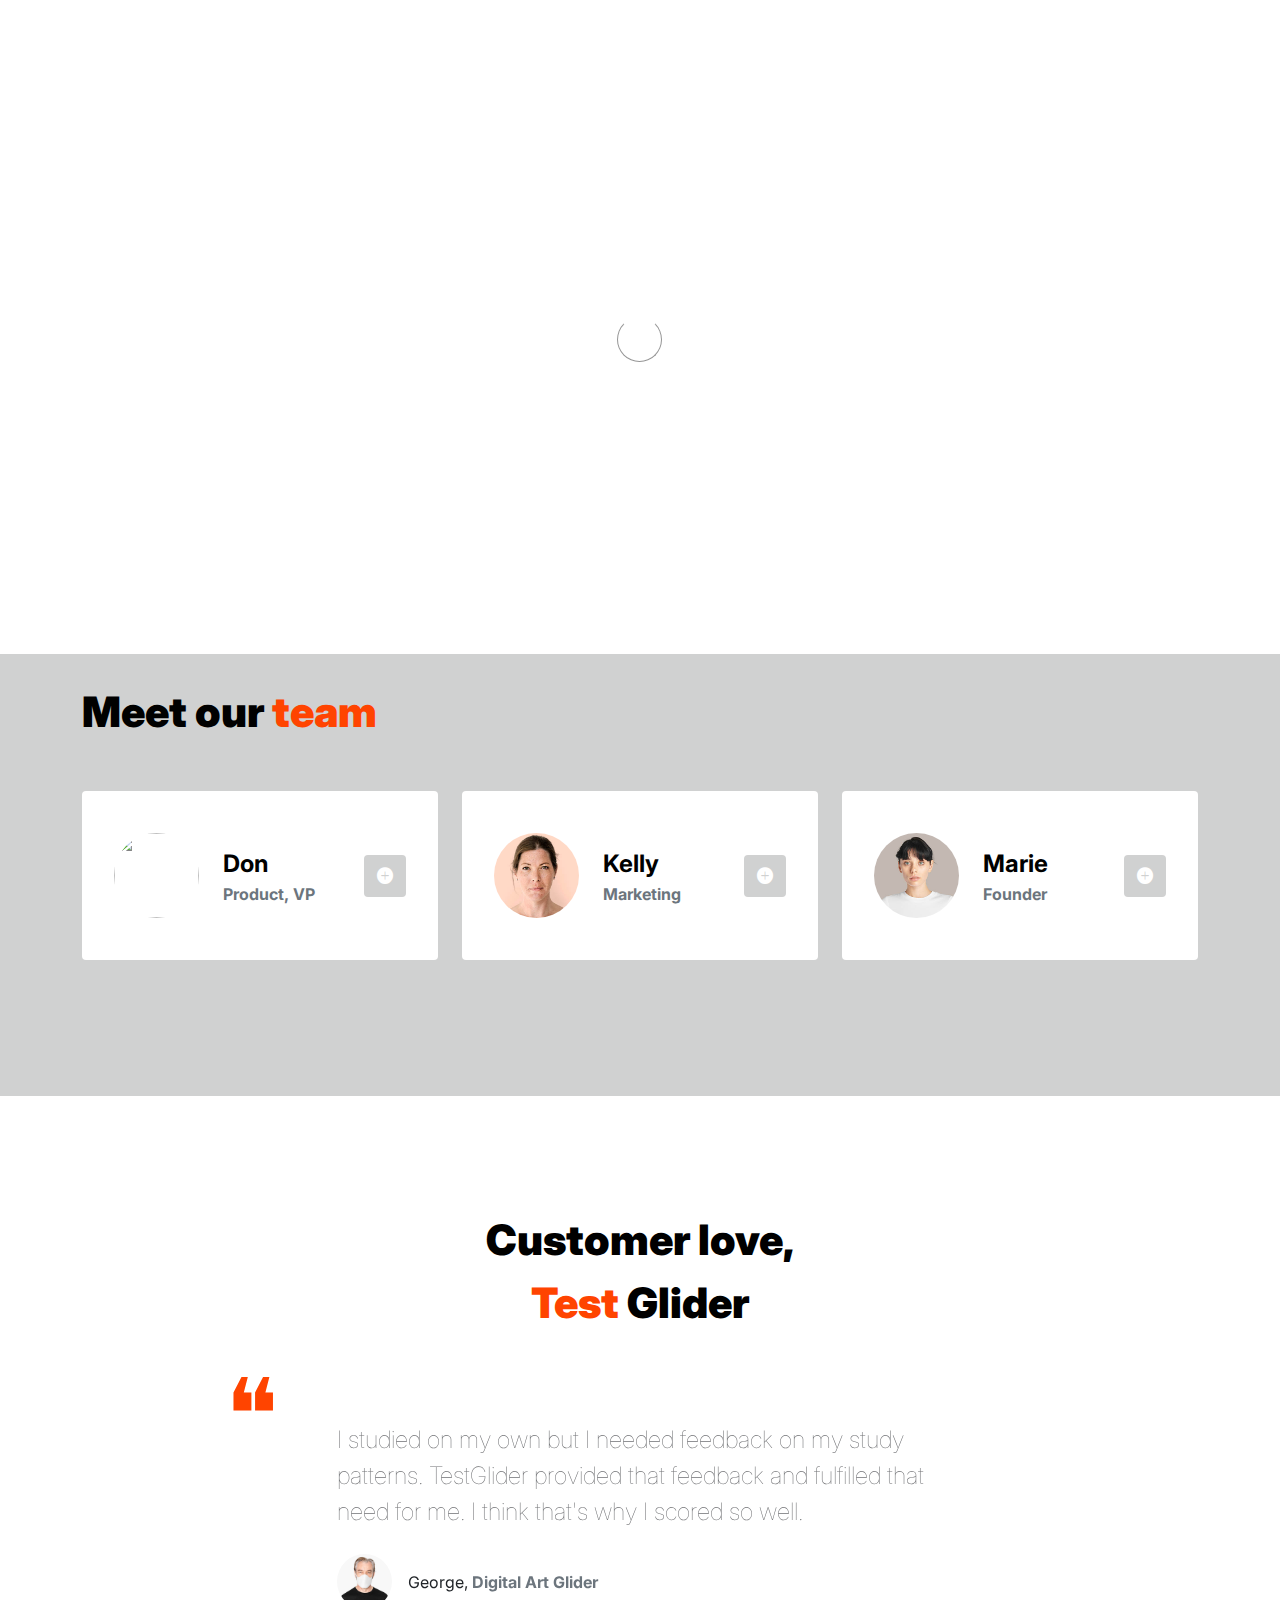
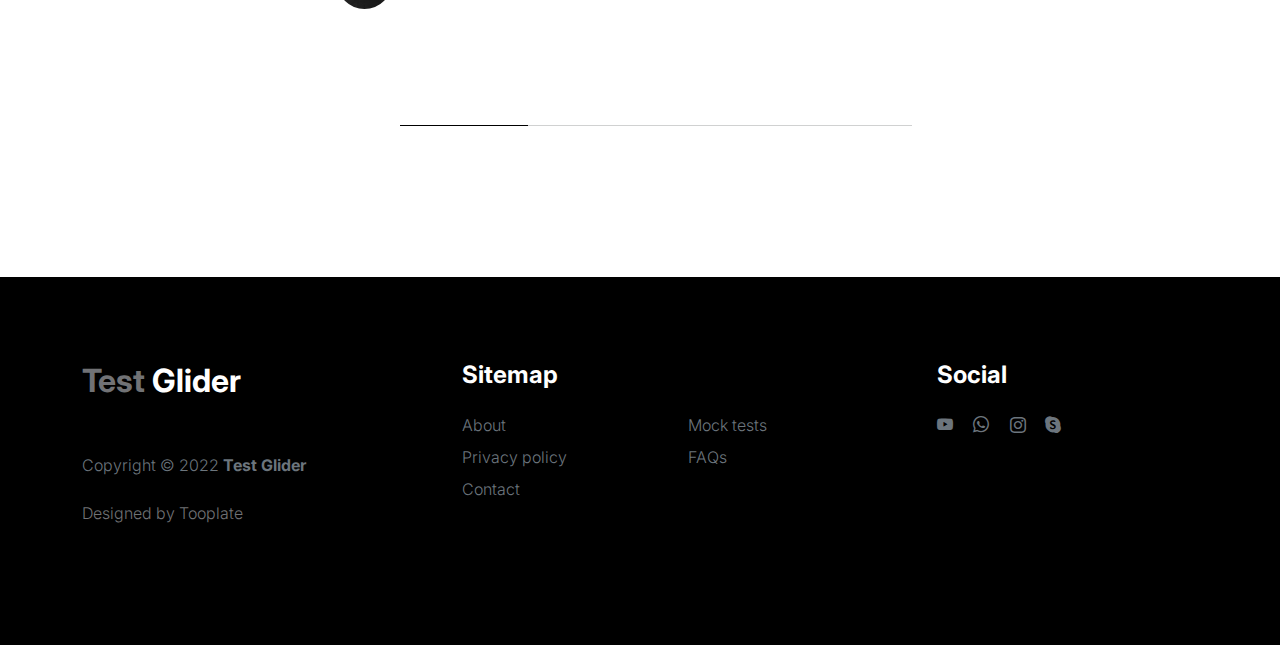
==== commit 8f748595: "meyve sonrası" ====
--- a/about.html
+++ b/about.html
@@ -176,7 +176,11 @@
 
                             <div class="slick-testimonial">
                                 <div class="slick-testimonial-caption">
-                                    <p class="lead">Over three years in business, We’ve had the chance to work on a variety of projects, with companies Lorem ipsum dolor sit amet</p>
+                                    <p class="lead">I studied on my own but I needed
+                                        feedback on my study patterns.
+                                        TestGlider provided that feedback and
+                                        fulfilled that need for me. I think that's
+                                        why I scored so well.</p>
 
                                     <div class="slick-testimonial-client d-flex align-items-center mt-4">
                                         <img src="images/people/senior-man-wearing-white-face-mask-covid-19-campaign-with-design-space.jpeg" class="img-fluid custom-circle-image me-3" alt="">
@@ -186,7 +190,13 @@
                                 </div>
 
                                 <div class="slick-testimonial-caption">
-                                    <p class="lead">Over three years in business, We’ve had the chance to work on a variety of projects, with companies Lorem ipsum dolor sit amet</p>
+                                    <p class="lead">OThe 5-second Speaking and Writing
+                                        graded feedback helped me progress
+                                        and didn't slow down my studies. I
+                                        didn't buy a book or a study guide.
+                                        Make sure to refer to the model
+                                        answers at the end of every practice
+                                        test!</p>
 
                                     <div class="slick-testimonial-client d-flex align-items-center mt-4">
                                         <img src="images/people/beautiful-woman-face-portrait-brown-background.jpeg" class="img-fluid custom-circle-image me-3" alt="">
@@ -196,7 +206,12 @@
                                 </div>
 
                                 <div class="slick-testimonial-caption">
-                                    <p class="lead">Over three years in business, We’ve had the chance to work on a variety of projects, with companies Lorem ipsum dolor sit amet</p>
+                                    <p class="lead">I took a TOEFL Writing practice test the
+                                        day before the actual exam and got a
+                                        28. My actual exam also scored a 28, so
+                                        the scoring was similar. Getting essay
+                                        corrections on TestGlider helped me
+                                        improve.</p>
 
                                     <div class="slick-testimonial-client d-flex align-items-center mt-4">
                                         <img src="images/people/portrait-british-woman.jpeg" class="img-fluid custom-circle-image me-3" alt="">
@@ -206,7 +221,11 @@
                                 </div>
 
                                 <div class="slick-testimonial-caption">
-                                    <p class="lead">Over three years in business, We’ve had the chance to work on a variety of projects, with companies Lorem ipsum dolor sit amet</p>
+                                    <p class="lead">OThe Speaking & Writing grading feature
+                                        was really helpful. Not only did I get
+                                        scores, but I could also see answer
+                                        explanations for each free-response
+                                        question.</p>
 
                                     <div class="slick-testimonial-client d-flex align-items-center mt-4">
                                         <img src="images/people/woman-wearing-mask-face-closeup-covid-19-green-background.jpeg" class="img-fluid custom-circle-image me-3" alt="">
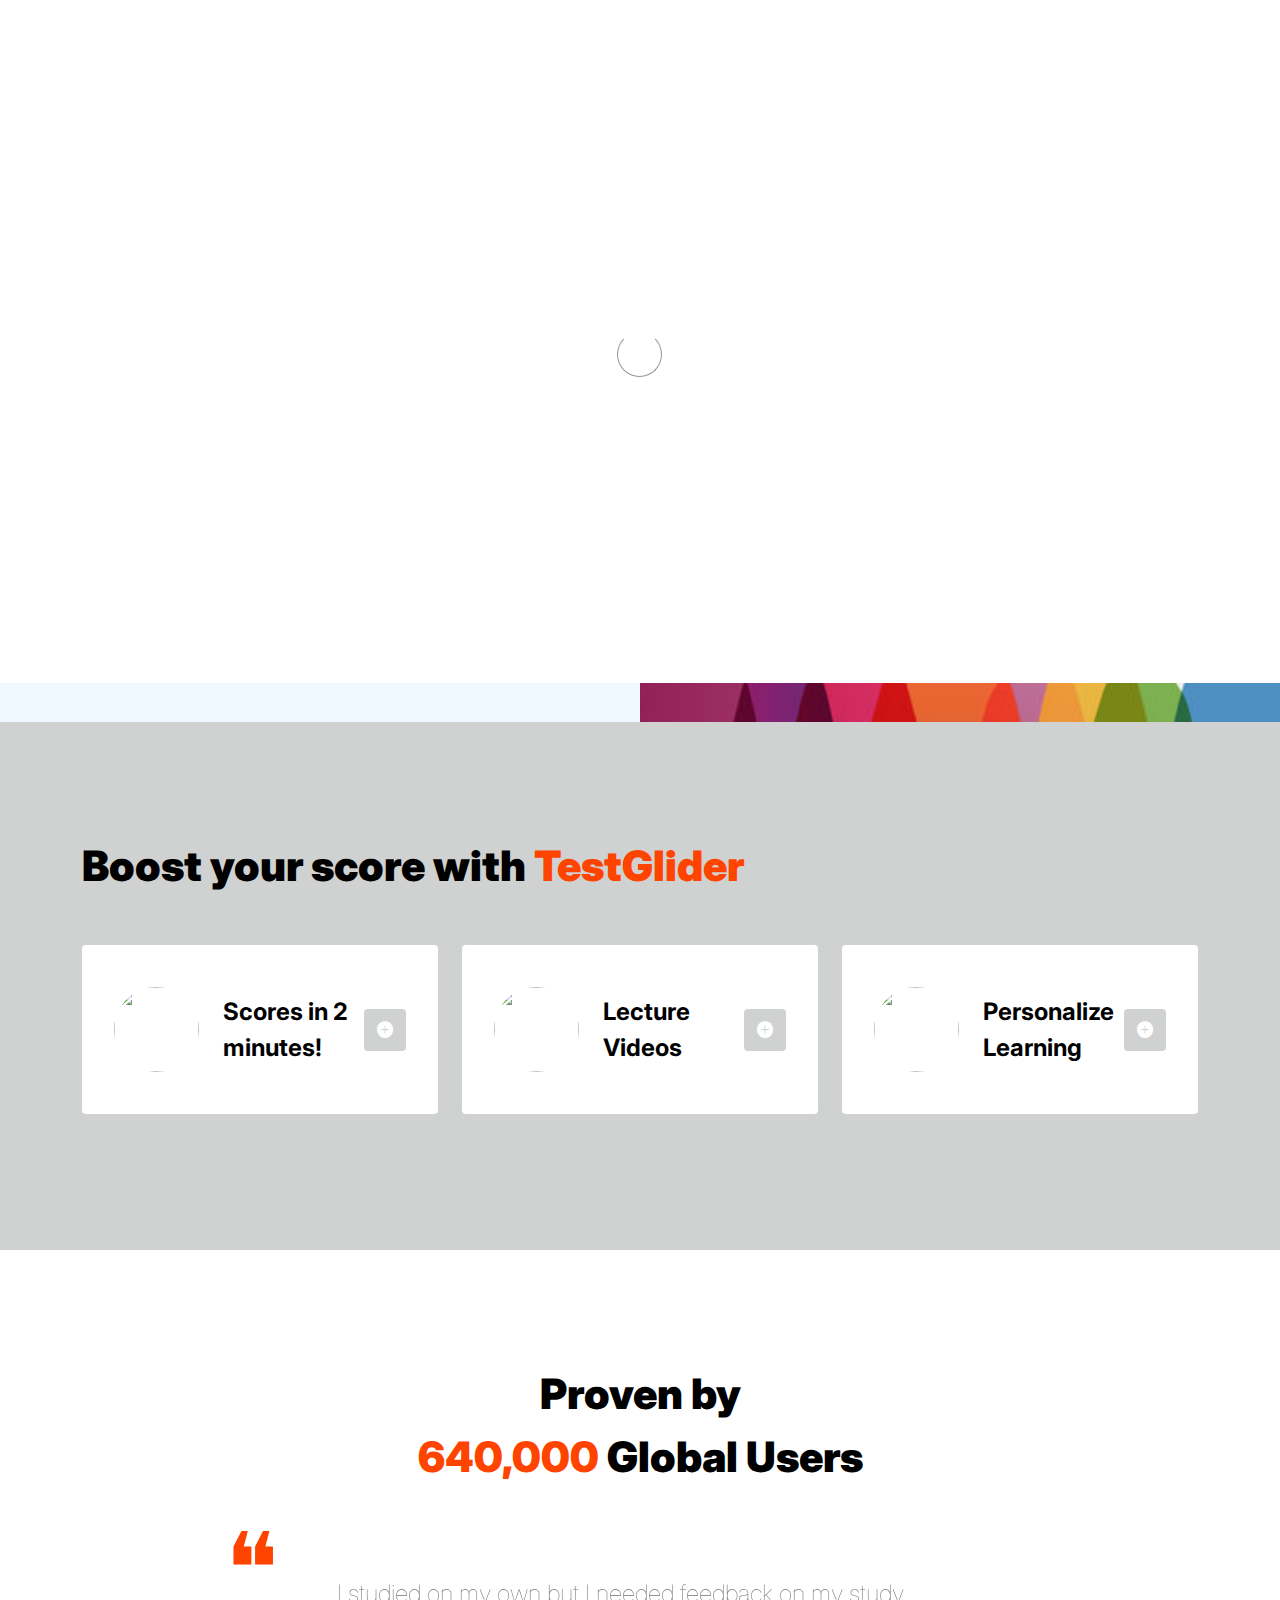
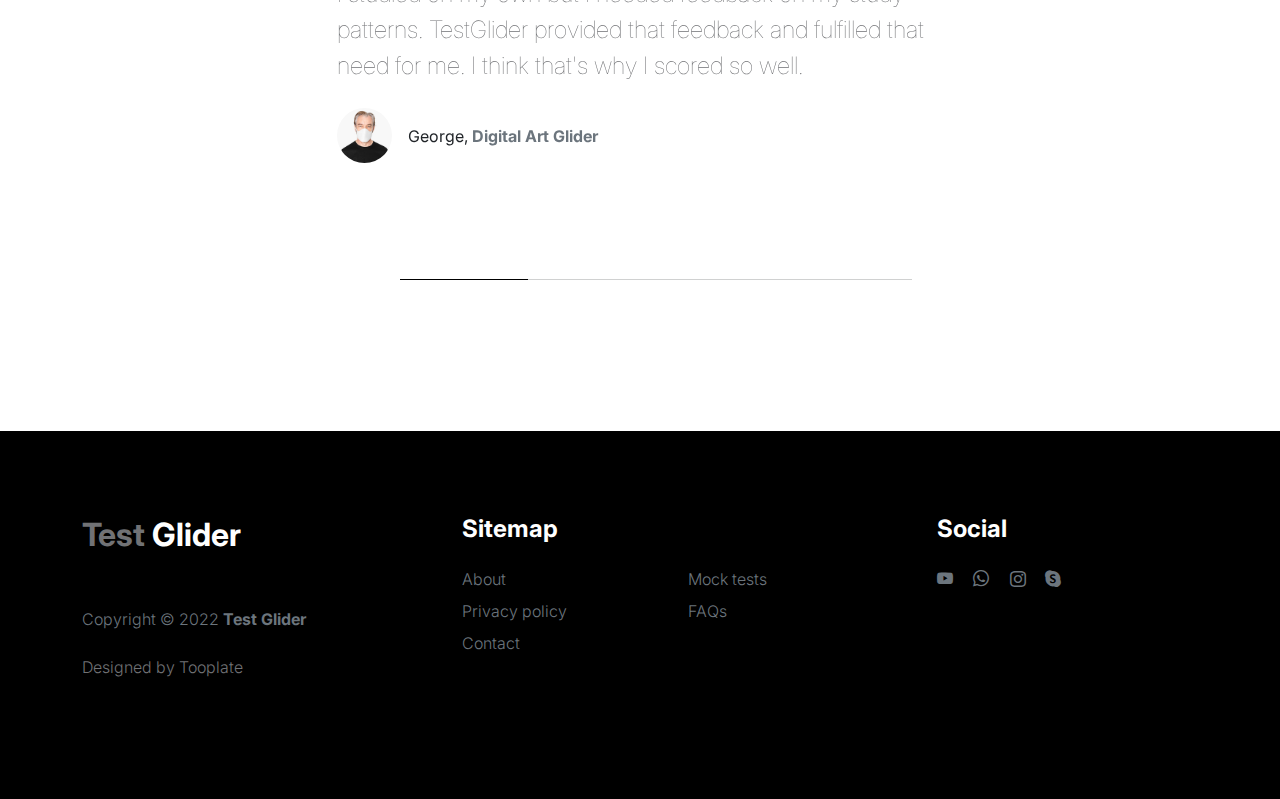
==== commit 39818ba5: "sonnn hali" ====
--- a/about.html
+++ b/about.html
@@ -1,418 +1,440 @@
 <!doctype html>
 <html lang="en">
-    <head>
-        <meta charset="utf-8">
-        <meta name="viewport" content="width=device-width, initial-scale=1">
-
-        <meta name="description" content="">
-        <meta name="author" content="">
-
-        <title>TestGlider - About Page</title>
-
-        <!-- CSS FILES -->
-        <link rel="preconnect" href="https://fonts.googleapis.com">
-
-        <link rel="preconnect" href="https://fonts.gstatic.com" crossorigin>
-
-        <link href="https://fonts.googleapis.com/css2?family=Inter:wght@100;300;400;700;900&display=swap" rel="stylesheet">
-
-        <link href="css/bootstrap.min.css" rel="stylesheet">
-        <link href="css/bootstrap-icons.css" rel="stylesheet">
-
-        <link rel="stylesheet" href="css/slick.css"/>
-
-        <link href="css/test-glider.css" rel="stylesheet">
-        
-<!--
+
+<head>
+    <meta charset="utf-8">
+    <meta name="viewport" content="width=device-width, initial-scale=1">
+
+    <meta name="description" content="">
+    <meta name="author" content="">
+
+    <title>TestGlider - About Page</title>
+
+    <!-- CSS FILES -->
+    <link rel="preconnect" href="https://fonts.googleapis.com">
+
+    <link rel="preconnect" href="https://fonts.gstatic.com" crossorigin>
+
+    <link href="https://fonts.googleapis.com/css2?family=Inter:wght@100;300;400;700;900&display=swap" rel="stylesheet">
+
+    <link href="css/bootstrap.min.css" rel="stylesheet">
+    <link href="css/bootstrap-icons.css" rel="stylesheet">
+
+    <link rel="stylesheet" href="css/slick.css" />
+
+    <link href="css/test-glider.css" rel="stylesheet">
+
+    <!--
 
 Tooplate 2127 Test Glider
 
 https://www.tooplate.com/view/2127-Test-Glider
 
 -->
-    </head>
-    
-    <body>
-
-        <section class="preloader">
-            <div class="spinner">
-                <span class="sk-inner-circle"></span>
-            </div>
-        </section>
-    
-        <main>
-
-            <nav class="navbar navbar-expand-lg">
-                <div class="container">
-                    <button class="navbar-toggler" type="button" data-bs-toggle="collapse" data-bs-target="#navbarNav" aria-controls="navbarNav" aria-expanded="false" aria-label="Toggle navigation">
-                        <span class="navbar-toggler-icon"></span>
-                    </button>
-
-                    <a class="navbar-brand" href="index.html">
-                        <strong><span>Test</span> Glider</strong>
-                    </a>
-
-                    <div class="d-lg-none">
+</head>
+
+<body>
+
+    <section class="preloader">
+        <div class="spinner">
+            <span class="sk-inner-circle"></span>
+        </div>
+    </section>
+
+    <main>
+
+        <nav class="navbar navbar-expand-lg">
+            <div class="container">
+                <button class="navbar-toggler" type="button" data-bs-toggle="collapse" data-bs-target="#navbarNav"
+                    aria-controls="navbarNav" aria-expanded="false" aria-label="Toggle navigation">
+                    <span class="navbar-toggler-icon"></span>
+                </button>
+
+                <a class="navbar-brand" href="index.html">
+                    <strong><span>Test</span> Glider</strong>
+                </a>
+
+                <div class="d-lg-none">
+                    <a href="sign-in.html" class="bi-person custom-icon me-3"></a>
+
+                    <a href="product-detail.html" class="bi-bag custom-icon"></a>
+                </div>
+
+                <div class="collapse navbar-collapse" id="navbarNav">
+                    <ul class="navbar-nav mx-auto">
+                        <li class="nav-item">
+                            <a class="nav-link" href="index.html">Home</a>
+                        </li>
+
+                        <li class="nav-item">
+                            <a class="nav-link active" href="about.html">Story</a>
+                        </li>
+
+                        <li class="nav-item">
+                            <a class="nav-link" href="products.html">Mock Tests</a>
+                        </li>
+
+                        <li class="nav-item">
+                            <a class="nav-link" href="faq.html">FAQs</a>
+                        </li>
+
+                        <li class="nav-item">
+                            <a class="nav-link" href="contact.html">Contact</a>
+                        </li>
+                    </ul>
+
+                    <div class="d-none d-lg-block">
                         <a href="sign-in.html" class="bi-person custom-icon me-3"></a>
 
                         <a href="product-detail.html" class="bi-bag custom-icon"></a>
                     </div>
-
-                    <div class="collapse navbar-collapse" id="navbarNav">
-                        <ul class="navbar-nav mx-auto">
-                            <li class="nav-item">
-                                <a class="nav-link" href="index.html">Home</a>
-                            </li>
-
-                            <li class="nav-item">
-                                <a class="nav-link active" href="about.html">Story</a>
-                            </li>
-
-                            <li class="nav-item">
-                                <a class="nav-link" href="products.html">Mock Tests</a>
-                            </li>
-
-                            <li class="nav-item">
-                                <a class="nav-link" href="faq.html">FAQs</a>
-                            </li>
-
-                            <li class="nav-item">
-                                <a class="nav-link" href="contact.html">Contact</a>
-                            </li>
-                        </ul>
-
-                        <div class="d-none d-lg-block">
-                            <a href="sign-in.html" class="bi-person custom-icon me-3"></a>
-
-                            <a href="product-detail.html" class="bi-bag custom-icon"></a>
-                        </div>
-                    </div>
-                </div>
-            </nav>
-
-            <header class="site-header section-padding-img site-header-image">
-                <div class="container">
-                    <div class="row">
-
-                        <div class="col-lg-6 col-12 header-info">
-                            <h1>
-                                <span class="d-block text-primary">Company</span>
-                                <span class="d-block text-dark">Glider</span>
-                            </h1>
-                        </div>
-                    </div>
-                </div>
-
-                <img src="images/header/businesspeople-meeting-office-working.jpg" class="header-image img-fluid" alt="">
-            </header>
-
-            <section class="team section-padding">
-                <div class="container">
-                    <div class="row">
-
-                        <div class="col-12">
-                            <h2 class="mb-5">Meet our <span>team</span></h2>
-                        </div>
-
-                        <div class="col-lg-4 mb-4 col-12">
-                            <div class="team-thumb d-flex align-items-center">
-                                <img src="https://www.testglider.com/_next/image?url=%2F_next%2Fstatic%2Fmedia%2Fsuggestion-1.b2f52a28.webp&w=96&q=75" class="img-fluid custom-circle-image team-image me-4" alt="">
-
-                                <div class="team-info">
-                                    <h5 class="mb-0">Don</h5>
-                                    <strong class="text-muted">Product, VP</strong>
-
-                                    <!-- Button trigger modal -->
-                                    <button type="button" class="btn custom-modal-btn" data-bs-toggle="modal" data-bs-target="#don">
-                                      <i class="bi-plus-circle-fill"></i>
-                                    </button>
-
-                                </div>
-                            </div>
-                        </div>
-
-                        <div class="col-lg-4 mb-4 col-12">
-                            <div class="team-thumb d-flex align-items-center">
-                                <img src="images/people/portrait-british-woman.jpeg" class="img-fluid custom-circle-image team-image me-4" alt="">
-
-                                <div class="team-info">
-                                    <h5 class="mb-0">Kelly</h5>
-                                    <strong class="text-muted">Marketing</strong>
-
-                                    <!-- Button trigger modal -->
-                                    <button type="button" class="btn custom-modal-btn" data-bs-toggle="modal" data-bs-target="#kelly">
-                                      <i class="bi-plus-circle-fill"></i>
-                                    </button>
-                                </div>
-                            </div>
-                        </div>
-
-                        <div class="col-lg-4 mb-lg-0 mb-4 col-12">
-                            <div class="team-thumb d-flex align-items-center">
-                                <img src="images/people/beautiful-woman-face-portrait-brown-background.jpeg" class="img-fluid custom-circle-image team-image me-4" alt="">
-
-                                <div class="team-info">
-                                    <h5 class="mb-0">Marie</h5>
-                                    <strong class="text-muted">Founder</strong>
-
-                                    <!-- Button trigger modal -->
-                                    <button type="button" class="btn custom-modal-btn" data-bs-toggle="modal" data-bs-target="#marie">
-                                      <i class="bi-plus-circle-fill"></i>
-                                    </button>
-                                </div>
-                            </div>
-                        </div>
-
-                    </div>
-                </div>
-            </section>
-
-            <section class="testimonial section-padding">
-                <div class="container">
-                    <div class="row">
-
-                        <div class="col-lg-9 mx-auto col-11">
-                            <h2 class="text-center">Customer love, <br> <span>Test</span> Glider</h2>
-
-                            <div class="slick-testimonial">
-                                <div class="slick-testimonial-caption">
-                                    <p class="lead">I studied on my own but I needed
-                                        feedback on my study patterns.
-                                        TestGlider provided that feedback and
-                                        fulfilled that need for me. I think that's
-                                        why I scored so well.</p>
-
-                                    <div class="slick-testimonial-client d-flex align-items-center mt-4">
-                                        <img src="images/people/senior-man-wearing-white-face-mask-covid-19-campaign-with-design-space.jpeg" class="img-fluid custom-circle-image me-3" alt="">
-
-                                        <span>George, <strong class="text-muted">Digital Art Glider</strong></span>
-                                    </div>
-                                </div>
-
-                                <div class="slick-testimonial-caption">
-                                    <p class="lead">OThe 5-second Speaking and Writing
-                                        graded feedback helped me progress
-                                        and didn't slow down my studies. I
-                                        didn't buy a book or a study guide.
-                                        Make sure to refer to the model
-                                        answers at the end of every practice
-                                        test!</p>
-
-                                    <div class="slick-testimonial-client d-flex align-items-center mt-4">
-                                        <img src="images/people/beautiful-woman-face-portrait-brown-background.jpeg" class="img-fluid custom-circle-image me-3" alt="">
-
-                                        <span>Sandar, <strong class="text-muted">Zoom Glider Idea</strong></span>
-                                    </div>
-                                </div>
-
-                                <div class="slick-testimonial-caption">
-                                    <p class="lead">I took a TOEFL Writing practice test the
-                                        day before the actual exam and got a
-                                        28. My actual exam also scored a 28, so
-                                        the scoring was similar. Getting essay
-                                        corrections on TestGlider helped me
-                                        improve.</p>
-
-                                    <div class="slick-testimonial-client d-flex align-items-center mt-4">
-                                        <img src="images/people/portrait-british-woman.jpeg" class="img-fluid custom-circle-image me-3" alt="">
-
-                                        <span>Marie, <strong class="text-muted">Art Glider Design</strong></span>
-                                    </div>
-                                </div>
-
-                                <div class="slick-testimonial-caption">
-                                    <p class="lead">OThe Speaking & Writing grading feature
-                                        was really helpful. Not only did I get
-                                        scores, but I could also see answer
-                                        explanations for each free-response
-                                        question.</p>
-
-                                    <div class="slick-testimonial-client d-flex align-items-center mt-4">
-                                        <img src="images/people/woman-wearing-mask-face-closeup-covid-19-green-background.jpeg" class="img-fluid custom-circle-image me-3" alt="">
-
-                                        <span>Catherine, <strong class="text-muted">Dress Glider</strong></span>
-                                    </div>
-                                </div>
-                            </div>
-                        </div>
-
-                    </div>
-                </div>
-            </section>
-
-        </main>
-
-        <footer class="site-footer">
+                </div>
+            </div>
+        </nav>
+
+        <header class="site-header section-padding-img site-header-image">
             <div class="container">
                 <div class="row">
 
-                    <div class="col-lg-3 col-10 me-auto mb-4">
-                        <h4 class="text-white mb-3"><a href="index.html">Test</a> Glider</h4>
-                        <p class="copyright-text text-muted mt-lg-5 mb-4 mb-lg-0">Copyright © 2022 <strong>Test Glider</strong></p>
-                        <br>
-                        <p class="copyright-text">Designed by <a href="https://www.tooplate.com/" target="_blank">Tooplate</a></p>
-                    </div>
-
-                    <div class="col-lg-5 col-8">
-                        <h5 class="text-white mb-3">Sitemap</h5>
-
-                        <ul class="footer-menu d-flex flex-wrap">
-                            <li class="footer-menu-item"><a href="about.html" class="footer-menu-link">About</a></li>
-
-                            <li class="footer-menu-item"><a href="#" class="footer-menu-link">Mock tests</a></li>
-
-                            <li class="footer-menu-item"><a href="#" class="footer-menu-link">Privacy policy</a></li>
-
-                            <li class="footer-menu-item"><a href="#" class="footer-menu-link">FAQs</a></li>
-
-                            <li class="footer-menu-item"><a href="#" class="footer-menu-link">Contact</a></li>
-                        </ul>
-                    </div>
-
-                    <div class="col-lg-3 col-4">
-                        <h5 class="text-white mb-3">Social</h5>
-
-                        <ul class="social-icon">
-
-                            <li><a href="#" class="social-icon-link bi-youtube"></a></li>
-
-                            <li><a href="#" class="social-icon-link bi-whatsapp"></a></li>
-
-                            <li><a href="#" class="social-icon-link bi-instagram"></a></li>
-
-                            <li><a href="#" class="social-icon-link bi-skype"></a></li>
-                        </ul>
-                    </div>
-
-                </div>
-            </div>
-        </footer>
-
-        <!-- TEAM MEMBER MODAL -->
-        <div class="modal fade" id="don" tabindex="-1" aria-labelledby="exampleModalLabel" aria-hidden="true">
-            <div class="modal-dialog modal-dialog-centered modal-lg">
-                <div class="modal-content border-0">
-                    <div class="modal-header flex-column">
-                        <h3 class="modal-title" id="exampleModalLabel">Don Haruko</h3>
-
-                        <h6 class="text-muted">Product, VP</h6>
-
-                        <button type="button" class="btn-close" data-bs-dismiss="modal" aria-label="Close"></button>
-                    </div>
-
-                    <div class="modal-body">
-                        <h5 class="mb-4">Over three years in business had the chance to work on variety of projects, with companies</h5>
-
-                        <div class="row mb-4">
-                            <div class="col-lg-6 col-12">
-                                <p>Lorem ipsum dolor sit amet, consectetur adipiscing elit, sed do eiusmod tempor incididunt ut labore et dolore magna aliqua.</p>
-                            </div>
-
-                            <div class="col-lg-6 col-12">
-                                <p>Incididunt ut labore et dolore magna aliqua. Quis ipsum suspendisse commodo viverra.</p>
-                            </div>
-                        </div>
-
-                        <ul class="social-icon">
-                            <li class="me-3"><strong>Where to find?</strong></li>
-
-                            <li><a href="#" class="social-icon-link bi-youtube"></a></li>
-
-                            <li><a href="#" class="social-icon-link bi-whatsapp"></a></li>
-
-                            <li><a href="#" class="social-icon-link bi-instagram"></a></li>
-                        </ul>
-                    </div>
+                    <div class="col-lg-6 col-12 header-info">
+                        <h1>
+                            <span class="d-block text-primary">Meet TestGlider,
+                            </span>
+                            <span class="d-block text-dark">the shortcut to your dream score!</span>
+                        </h1>
+                    </div>
+                </div>
+            </div>
+
+            <img src="images/header/businesspeople-meeting-office-working.jpg" class="header-image img-fluid" alt="">
+        </header>
+
+        <section class="team section-padding">
+            <div class="container">
+                <div class="row">
+
+                    <div class="col-12">
+                        <h2 class="mb-5">Boost your score with <span>TestGlider </span></h2>
+                    </div>
+
+                    <div class="col-lg-4 mb-4 col-12">
+                        <div class="team-thumb d-flex align-items-center">
+                            <img src="https://www.testglider.com/_next/image?url=%2F_next%2Fstatic%2Fmedia%2Fwhy-1.0bd993b5.webp&w=1920&q=75"
+                                class="img-fluid custom-circle-image team-image me-4" alt="">
+
+                            <div class="team-info">
+                                <h5 class="mb-0">Scores in 2 minutes!</h5>
+                                <strong class="text-muted"></strong>
+
+                                <!-- Button trigger modal -->
+                                <button type="button" class="btn custom-modal-btn" data-bs-toggle="modal"
+                                    data-bs-target="#don">
+                                    <i class="bi-plus-circle-fill"></i>
+                                </button>
+
+                            </div>
+                        </div>
+                    </div>
+
+                    <div class="col-lg-4 mb-4 col-12">
+                        <div class="team-thumb d-flex align-items-center">
+                            <img src="https://www.testglider.com/_next/image?url=%2F_next%2Fstatic%2Fmedia%2Fwhy-2.a6771c1b.webp&w=1920&q=75"
+                                class="img-fluid custom-circle-image team-image me-4" alt="">
+
+                            <div class="team-info">
+                                <h5 class="mb-0">Lecture <br />
+                                    Videos</h5>
+                                <strong class="text-muted"></strong>
+
+                                <!-- Button trigger modal -->
+                                <button type="button" class="btn custom-modal-btn" data-bs-toggle="modal"
+                                    data-bs-target="#kelly">
+                                    <i class="bi-plus-circle-fill"></i>
+                                </button>
+                            </div>
+                        </div>
+                    </div>
+
+                    <div class="col-lg-4 mb-lg-0 mb-4 col-12">
+                        <div class="team-thumb d-flex align-items-center">
+                            <img src="https://www.testglider.com/_next/image?url=%2F_next%2Fstatic%2Fmedia%2Fwhy-3.fdfac772.webp&w=1920&q=75"
+                                class="img-fluid custom-circle-image team-image me-4" alt="">
+
+                            <div class="team-info">
+                                <h5 class="mb-0">Personalize Learning</h5>
+                                <strong class="text-muted"></strong>
+
+                                <!-- Button trigger modal -->
+                                <button type="button" class="btn custom-modal-btn" data-bs-toggle="modal"
+                                    data-bs-target="#marie">
+                                    <i class="bi-plus-circle-fill"></i>
+                                </button>
+                            </div>
+                        </div>
+                    </div>
+
+                </div>
+            </div>
+        </section>
+
+        <section class="testimonial section-padding">
+            <div class="container">
+                <div class="row">
+
+                    <div class="col-lg-9 mx-auto col-11">
+                        <h2 class="text-center">Proven by
+                            <br> <span>640,000 </span> Global Users
+                        </h2>
+
+                        <div class="slick-testimonial">
+                            <div class="slick-testimonial-caption">
+                                <p class="lead">I studied on my own but I needed
+                                    feedback on my study patterns.
+                                    TestGlider provided that feedback and
+                                    fulfilled that need for me. I think that's
+                                    why I scored so well.</p>
+
+                                <div class="slick-testimonial-client d-flex align-items-center mt-4">
+                                    <img src="images/people/senior-man-wearing-white-face-mask-covid-19-campaign-with-design-space.jpeg"
+                                        class="img-fluid custom-circle-image me-3" alt="">
+
+                                    <span>George, <strong class="text-muted">Digital Art Glider</strong></span>
+                                </div>
+                            </div>
+
+                            <div class="slick-testimonial-caption">
+                                <p class="lead">OThe 5-second Speaking and Writing
+                                    graded feedback helped me progress
+                                    and didn't slow down my studies. I
+                                    didn't buy a book or a study guide.
+                                    Make sure to refer to the model
+                                    answers at the end of every practice
+                                    test!</p>
+
+                                <div class="slick-testimonial-client d-flex align-items-center mt-4">
+                                    <img src="images/people/beautiful-woman-face-portrait-brown-background.jpeg"
+                                        class="img-fluid custom-circle-image me-3" alt="">
+
+                                    <span>Sandar, <strong class="text-muted">Zoom Glider Idea</strong></span>
+                                </div>
+                            </div>
+
+                            <div class="slick-testimonial-caption">
+                                <p class="lead">I took a TOEFL Writing practice test the
+                                    day before the actual exam and got a
+                                    28. My actual exam also scored a 28, so
+                                    the scoring was similar. Getting essay
+                                    corrections on TestGlider helped me
+                                    improve.</p>
+
+                                <div class="slick-testimonial-client d-flex align-items-center mt-4">
+                                    <img src="images/people/portrait-british-woman.jpeg"
+                                        class="img-fluid custom-circle-image me-3" alt="">
+
+                                    <span>Marie, <strong class="text-muted">Art Glider Design</strong></span>
+                                </div>
+                            </div>
+
+                            <div class="slick-testimonial-caption">
+                                <p class="lead">OThe Speaking & Writing grading feature
+                                    was really helpful. Not only did I get
+                                    scores, but I could also see answer
+                                    explanations for each free-response
+                                    question.</p>
+
+                                <div class="slick-testimonial-client d-flex align-items-center mt-4">
+                                    <img src="images/people/woman-wearing-mask-face-closeup-covid-19-green-background.jpeg"
+                                        class="img-fluid custom-circle-image me-3" alt="">
+
+                                    <span>Catherine, <strong class="text-muted">Dress Glider</strong></span>
+                                </div>
+                            </div>
+                        </div>
+                    </div>
+
+                </div>
+            </div>
+        </section>
+
+    </main>
+
+    <footer class="site-footer">
+        <div class="container">
+            <div class="row">
+
+                <div class="col-lg-3 col-10 me-auto mb-4">
+                    <h4 class="text-white mb-3"><a href="index.html">Test</a> Glider</h4>
+                    <p class="copyright-text text-muted mt-lg-5 mb-4 mb-lg-0">Copyright © 2022 <strong>Test
+                            Glider</strong></p>
+                    <br>
+                    <p class="copyright-text">Designed by <a href="https://www.tooplate.com/"
+                            target="_blank">Tooplate</a></p>
+                </div>
+
+                <div class="col-lg-5 col-8">
+                    <h5 class="text-white mb-3">Sitemap</h5>
+
+                    <ul class="footer-menu d-flex flex-wrap">
+                        <li class="footer-menu-item"><a href="about.html" class="footer-menu-link">About</a></li>
+
+                        <li class="footer-menu-item"><a href="#" class="footer-menu-link">Mock tests</a></li>
+
+                        <li class="footer-menu-item"><a href="#" class="footer-menu-link">Privacy policy</a></li>
+
+                        <li class="footer-menu-item"><a href="#" class="footer-menu-link">FAQs</a></li>
+
+                        <li class="footer-menu-item"><a href="#" class="footer-menu-link">Contact</a></li>
+                    </ul>
+                </div>
+
+                <div class="col-lg-3 col-4">
+                    <h5 class="text-white mb-3">Social</h5>
+
+                    <ul class="social-icon">
+
+                        <li><a href="#" class="social-icon-link bi-youtube"></a></li>
+
+                        <li><a href="#" class="social-icon-link bi-whatsapp"></a></li>
+
+                        <li><a href="#" class="social-icon-link bi-instagram"></a></li>
+
+                        <li><a href="#" class="social-icon-link bi-skype"></a></li>
+                    </ul>
                 </div>
 
             </div>
         </div>
-
-        <!-- TEAM MEMBER MODAL -->
-        <div class="modal fade" id="kelly" tabindex="-1" aria-labelledby="exampleModalLabel" aria-hidden="true">
-            <div class="modal-dialog modal-dialog-centered modal-lg">
-                <div class="modal-content border-0">
-                    <div class="modal-header flex-column">
-                        <h3 class="modal-title" id="exampleModalLabel">Kelly Lisa</h3>
-
-                        <h6 class="text-muted">Global, Head of Marketing</h6>
-
-                        <button type="button" class="btn-close" data-bs-dismiss="modal" aria-label="Close"></button>
-                    </div>
-
-                    <div class="modal-body">
-                        <h5 class="mb-4">Over three years in business had the chance to work on variety of projects, with companies</h5>
-
-                        <div class="row mb-4">
-                            <div class="col-lg-6 col-12">
-                                <p>Lorem ipsum dolor sit amet, consectetur adipiscing elit, sed do eiusmod tempor incididunt ut labore et dolore magna aliqua.</p>
-                            </div>
-
-                            <div class="col-lg-6 col-12">
-                                <p>Incididunt ut labore et dolore magna aliqua. Quis ipsum suspendisse commodo viverra.</p>
-                            </div>
-                        </div>
-
-                        <ul class="social-icon">
-                            <li class="me-3"><strong>Where to find?</strong></li>
-
-                            <li><a href="#" class="social-icon-link bi-facebook"></a></li>
-
-                            <li><a href="#" class="social-icon-link bi-instagram"></a></li>
-                        </ul>
-                    </div>
-                </div>
-
-            </div>
+    </footer>
+
+    <!-- TEAM MEMBER MODAL -->
+    <div class="modal fade" id="don" tabindex="-1" aria-labelledby="exampleModalLabel" aria-hidden="true">
+        <div class="modal-dialog modal-dialog-centered modal-lg">
+            <div class="modal-content border-0">
+                <div class="modal-header flex-column">
+                    <h3 class="modal-title" id="exampleModalLabel">Scores in less than 2 minutes!</h3>
+
+                    <h6 class="text-muted"></h6>
+
+                    <button type="button" class="btn-close" data-bs-dismiss="modal" aria-label="Close"></button>
+                </div>
+
+                <div class="modal-body">
+                    <h5 class="mb-4">Speaking and Writing responses graded by AI based on tens of thousands of user
+                        data.</h5>
+
+                    <div class="row mb-4">
+                        <div class="col-lg-6 col-12">
+                            <p></p>
+                        </div>
+
+                        <div class="col-lg-6 col-12">
+                            <p></p>
+                        </div>
+                    </div>
+
+                    <ul class="social-icon">
+                        <li class="me-3"><strong>Where to find?</strong></li>
+
+                        <li><a href="#" class="social-icon-link bi-youtube"></a></li>
+
+                        <li><a href="#" class="social-icon-link bi-whatsapp"></a></li>
+
+                        <li><a href="#" class="social-icon-link bi-instagram"></a></li>
+                    </ul>
+                </div>
+            </div>
+
         </div>
-
-        <!-- TEAM MEMBER MODAL -->
-        <div class="modal fade" id="marie" tabindex="-1" aria-labelledby="exampleModalLabel" aria-hidden="true">
-            <div class="modal-dialog modal-dialog-centered modal-lg">
-                <div class="modal-content border-0">
-                    <div class="modal-header flex-column">
-                        <h3 class="modal-title" id="exampleModalLabel">Marie Sam</h3>
-
-                        <h6 class="text-muted">Founder & CEO</h6>
-
-                        <button type="button" class="btn-close" data-bs-dismiss="modal" aria-label="Close"></button>
-                    </div>
-
-                    <div class="modal-body">
-                        <h5 class="mb-4">Over three years in business had the chance to work on variety of projects, with companies</h5>
-
-                        <div class="row mb-4">
-                            <div class="col-lg-6 col-12">
-                                <p>Lorem ipsum dolor sit amet, consectetur adipiscing elit, sed do eiusmod tempor incididunt ut labore et dolore magna aliqua.</p>
-                            </div>
-
-                            <div class="col-lg-6 col-12">
-                                <p>Incididunt ut labore et dolore magna aliqua. Quis ipsum suspendisse commodo viverra.</p>
-                            </div>
-                        </div>
-
-                        <ul class="social-icon">
-                            <li class="me-3"><strong>Where to find?</strong></li>
-
-                            <li><a href="#" class="social-icon-link bi-twitter"></a></li>
-
-                            <li><a href="#" class="social-icon-link bi-linkedin"></a></li>
-
-                            <li><a href="#" class="social-icon-link bi-envelope"></a></li>
-                        </ul>
-                    </div>
-                </div>
-
-            </div>
+    </div>
+
+    <!-- TEAM MEMBER MODAL -->
+    <div class="modal fade" id="kelly" tabindex="-1" aria-labelledby="exampleModalLabel" aria-hidden="true">
+        <div class="modal-dialog modal-dialog-centered modal-lg">
+            <div class="modal-content border-0">
+                <div class="modal-header flex-column">
+                    <h3 class="modal-title" id="exampleModalLabel">Lecture Videos</h3>
+
+                    <h6 class="text-muted"></h6>
+
+                    <button type="button" class="btn-close" data-bs-dismiss="modal" aria-label="Close"></button>
+                </div>
+
+                <div class="modal-body">
+                    <h5 class="mb-4">Insightful lectures to help you understand each section and question type in
+                        detail.</h5>
+
+                    <div class="row mb-4">
+                        <div class="col-lg-6 col-12">
+                            <p></p>
+                        </div>
+
+                        <div class="col-lg-6 col-12">
+                            <p></p>
+                        </div>
+                    </div>
+
+                    <ul class="social-icon">
+                        <li class="me-3"><strong>Where to find?</strong></li>
+
+                        <li><a href="#" class="social-icon-link bi-facebook"></a></li>
+
+                        <li><a href="#" class="social-icon-link bi-instagram"></a></li>
+                    </ul>
+                </div>
+            </div>
+
         </div>
-
-        <!-- JAVASCRIPT FILES -->
-        <script src="js/jquery.min.js"></script>
-        <script src="js/bootstrap.bundle.min.js"></script>
-        <script src="js/Headroom.js"></script>
-        <script src="js/jQuery.headroom.js"></script>
-        <script src="js/slick.min.js"></script>
-        <script src="js/custom.js"></script>
-
-    </body>
-</html>
+    </div>
+
+    <!-- TEAM MEMBER MODAL -->
+    <div class="modal fade" id="marie" tabindex="-1" aria-labelledby="exampleModalLabel" aria-hidden="true">
+        <div class="modal-dialog modal-dialog-centered modal-lg">
+            <div class="modal-content border-0">
+                <div class="modal-header flex-column">
+                    <h3 class="modal-title" id="exampleModalLabel">Personalized Learning</h3>
+
+                    <h6 class="text-muted"></h6>
+
+                    <button type="button" class="btn-close" data-bs-dismiss="modal" aria-label="Close"></button>
+                </div>
+
+                <div class="modal-body">
+                    <h5 class="mb-4">AI recommendations to identify your weak points and pinpoint specific question
+                        types you need to work on.</h5>
+
+                    <div class="row mb-4">
+                        <div class="col-lg-6 col-12">
+                            <p></p>
+                        </div>
+
+                        <div class="col-lg-6 col-12">
+                            <p></p>
+                        </div>
+                    </div>
+
+                    <ul class="social-icon">
+                        <li class="me-3"><strong>Where to find?</strong></li>
+
+                        <li><a href="#" class="social-icon-link bi-twitter"></a></li>
+
+                        <li><a href="#" class="social-icon-link bi-linkedin"></a></li>
+
+                        <li><a href="#" class="social-icon-link bi-envelope"></a></li>
+                    </ul>
+                </div>
+            </div>
+
+        </div>
+    </div>
+
+    <!-- JAVASCRIPT FILES -->
+    <script src="js/jquery.min.js"></script>
+    <script src="js/bootstrap.bundle.min.js"></script>
+    <script src="js/Headroom.js"></script>
+    <script src="js/jQuery.headroom.js"></script>
+    <script src="js/slick.min.js"></script>
+    <script src="js/custom.js"></script>
+
+</body>
+
+</html>